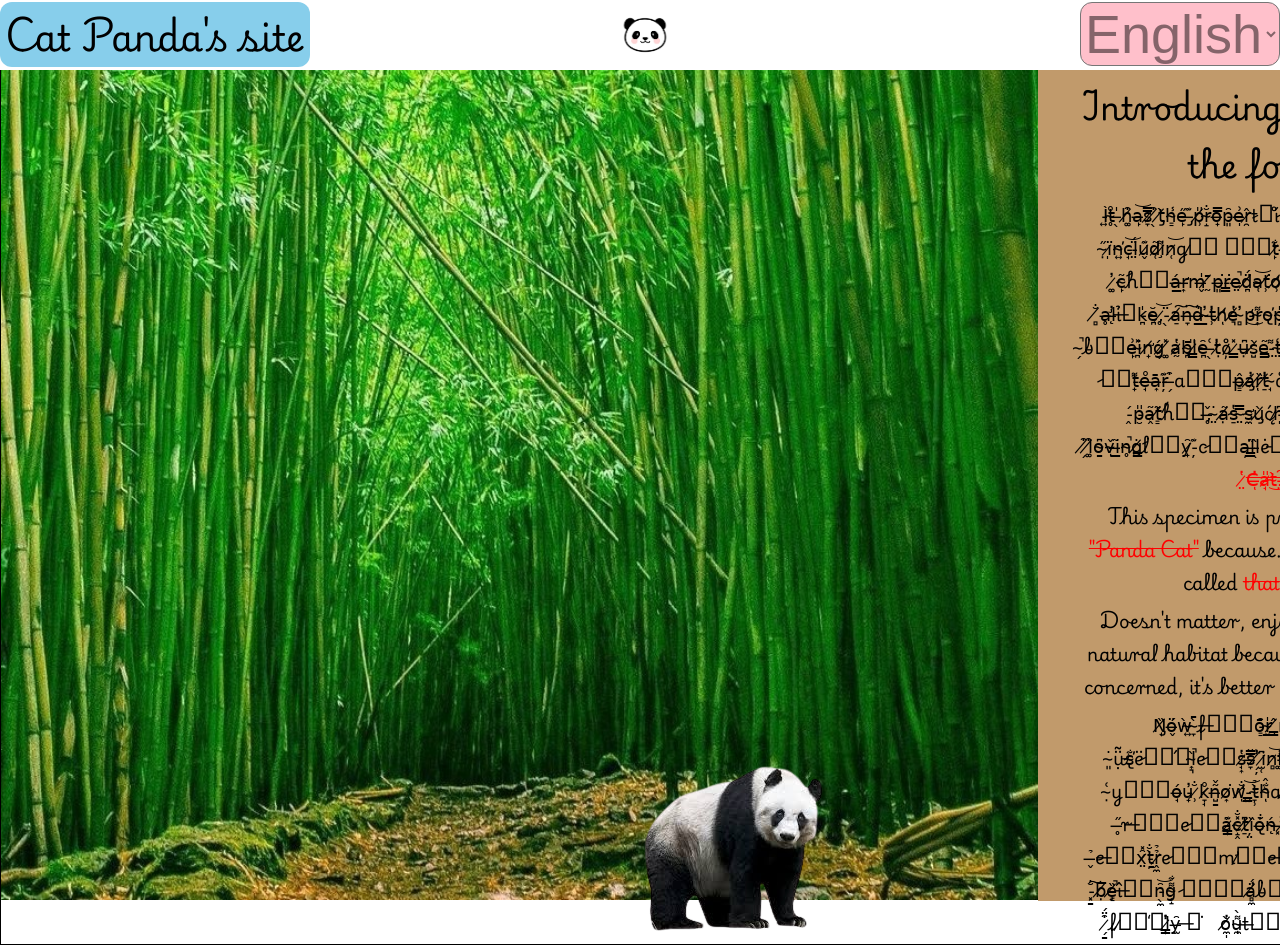
==== index.html @ 16ce775c "a" ====
<!DOCTYPE html>
<html lang="en">

<head>
    <meta charset="UTF-8">
    <meta name="viewport" content="width=device-width, initial-scale=1.0">
    <title>Document</title>
    <link href="./css/common.css" rel="stylesheet">
    <link rel="preconnect" href="https://fonts.googleapis.com">
    <link rel="preconnect" href="https://fonts.gstatic.com" crossorigin>
    <link href="https://fonts.googleapis.com/css2?family=Playwrite+HU:wght@100..400&display=swap" rel="stylesheet">
    

</head>

<body>
    
    <header>
        <div class="header">
            <div class="name-of-site">
                <span class="site-text">Cat Panda's site</span>
            </div>
            <img src="./Images/panda-face.jpg" class="logo" alt="Please reload">
            <div class="language-menu">
                <select class="select-box" name="language">
                    <option value="english">English</option>
                    <option value="japanese">日本語</option>
                    <option value="binary">01</option>
                    <option value="hexadecimal">FF</option>
                </select>
            </div>
        </div>
    </header>

    <main id="main-content">
        <div class="main-box">
            <div class="picture-box">
                <img src="./Images/heart.png" class="heart-image" alt="nothing to see here">
                <img src="./Images/Panda-removebg-preview.png" class="panda-image" alt="Please reload">
            </div>
            <div class="introduction-box">
                <div class="introduction-background"> 
                    
                    <!-- Background: glass case with a gun inside -->
                    <div class="panda-intro-english en">
                        <p class="title">
                            Introducing the <span class="red-text">cat</span> of the forest
                        </p>
                        <p>
                            Ì̵͍t̴̥̊ ̶̖̍h̸͚͒a̶̙͝s̷̞̿ ̸̖͒t̸̡̀h̴͇̾e̵̙̋ ̶̡͊p̸̹̎r̴̝̐o̶̟̿p̵͈̑e̶̩͗r̷̯̂t̷͙̊í̷͕è̶͈s̴̯̅ ̷̭̿ǒ̴͕f̴̺̐ ̷̨̇a̵̠͊ ̸͇̽c̸̨̃a̵͉͗t̸̖̍,̵̼͊ ̴̣̋ï̷̩n̴͍̕c̵̘͝l̵̤̈́u̷̬͊d̷̜̃i̷̧͌n̷̜͝g̸͔̍ ̴̢͛t̷̙͋h̶̯̑e̶̟̽i̸̘̚r̵̖̄ ̴̦̐p̶̟̒u̴̖͋r̶͓͠r̴̻̈́s̴̝͠ ̶̳̐w̴̳͑h̴̬̍i̸͜͝ć̶͚h̴̦̅ ̷͚̓c̴̙̃h̷͕̓á̶̲r̶̛͎m̶̬̍ ̸̰̄p̶͈͘r̵̳͘e̶̤̚d̸̪̈́a̴̜͝t̸̹͘o̸̹̒ṟ̸́s̷̯̏ ̴̰͝a̶̔͜n̴̺̄d̶̨̋ ̴͓́p̵͚̂r̷̡̀e̶͕̿y̶̏͜ ̸̻̐ḁ̶̛l̶̨̓ỉ̶͔k̵̪̍ĕ̴̪,̷̥͝ ̵̖̈a̸̠͠n̶̞͠d̶̲͒ ̴̱̓t̶̹̓h̸̒ͅe̸͉̔ ̴̻̓p̵̒͜r̴͎͌o̴̢̕p̴̦̍e̷͎͂ȑ̴̘t̵̮̆i̵̠͑ê̷͈s̵̟̄ ̸͇̎o̵͂ͅf̵̛͜ ̵̈́͜a̸̋͜ ̷̫͊b̴̟̒ẹ̸̕à̷̧r̷͓̓,̴̺̃
                            ̴̗̚b̵͖͐e̵̙͗i̴̪̽n̸̛̟ǵ̷̗ ̸͚̽a̷̰̔b̴̪̄l̷̳̎ȇ̴̪ ̶̖͑ṭ̷̓o̸̦̊ ̷̳̽ụ̶͆s̸̺̀e̵̳͂ ̵̤͌t̴̤͑h̵͈̀ę̷̈ȉ̵̬r̴͖̅ ̵͉̃c̷̢̄l̸̼̊ạ̶̔w̷͈̌s̵̹͆ ̷̲̿ṱ̶̓o̴̩̕ ̷͓͛t̵̟͌e̶̘̊ā̶͎ŗ̵͊ ̶̗͒a̴̺͐p̶͇̂a̸̡̓ȑ̸ͅt̸̠̓ ̴̘́å̸͙l̴̞̈ḽ̷̍ ̵̬͐i̶̺͆n̴̤͝ ̸̱̈́i̵͕̕t̶̖̑'̵̭͒s̴͋ͅ ̵̭́p̵̮̎a̵̭͂t̸͇̃h̸͔͌,̶̥̌ ̴̤̇ạ̸͂s̴̠̔ ̴̤̿s̴̛̼ù̸̡ć̸̨h̵̩͆ ̴̬́t̵̻̓h̷̖̓ë̴͔́y̴̛͜ ̶͉͒å̵̠r̷͓͂e̷̪͝ ̸̗͒l̸͚͒o̴̱͆v̴̌ͅi̶̲͂n̴̥̚ġ̸̳l̷̼͛y̷̟̑ ̵̦͊c̷͔̔a̵̦͘l̶̳̋l̵̖̀ė̵͙d̶̡͐ ̴͈͋t̴̫̃h̶̫̅ḛ̵̆ ̵̫̕<span class="red-text">B̶͓̕e̷͙̅a̷̰͌r̶̺̉ ̷̤̔C̶̓ͅa̷̘̎t̴̀͜.̵̣͠</span>
                        </p>
                        <p>
                            This specimen is promptly named <span class="red-text">"Panda Cat"</span> because... wait why was it called <span class="red-text">that</span> again?
                        </p>
                        <p>
                            Doesn't matter, enjoy said <span class="red-text">cat</span> in it's natural habitat because as far as we're concerned, it's better if it doesn't <span class="red-text">see</span> us.
                        </p>
                        <p>
                            N̸̡̘̏ö̶̬́ẁ̴͍ ̴̞̀̄f̶̫͐͋ō̵͇̑r̴̼̲̍ ̸̧̳̂m̸̡̭̾͂o̵̭͊͜r̸̞̗̀͛e̸̛͈̥ ̴͈̇ụ̵̈̃s̴̢͋̕ë̷̩͕́͝l̴͎͉̀̚e̷̡͛s̷̘͎̔s̶̞̿̆ ̸̗̦̓͗i̷̫̜͆n̷̻͝f̵͚̾ŏ̶̫̐:̸͓́ ̸̘̽D̸̨̛̙ḭ̸͖̓ḋ̵͚͖̌ ̴̣͑y̴͔͂ó̶̘u̵̟̓ ̷̹̐k̷̞̘̊n̶̺̱͂̌o̷͎͘w̸̐̒ͅ ̵͍̳͝t̴̞̹̀̉h̴͋̂ͅa̸͙̟͑͂ẗ̴̪ ̴̼̅͌ạ̷͊̑ ̴̣̟̄̋č̴̻̝͘a̷̝̳͝t̴̛͓'̷̺̽͒s̸͇̑ ̶̥̋r̶̙͙̔e̷͔̽ả̷͎̳͊c̴̝̭̽̐t̸̠͆ȉ̸̦̤ỏ̶̢̐ń̴̨ ̶̛͓t̸̘̅̉i̵͓̭͛͗ḿ̶̢̄ͅe̴̩͇͋ ̸̨̧̎ǐ̶̥s̶͈̹̿͒ ̶̬̉e̶͚͐x̷̤̑̽ṯ̵̦̀̐r̷̭̼̉̉e̷͙̥͌m̸̛͔̼e̶͔̱͝l̴̝̊͆y̵̡͗͗ ̵̫͋f̴͇̪̽å̵͇̪͑s̸̢̾ţ̶̜̔̾,̸̫͋͛ ̵͓̱̐͠ḅ̸̅ȩ̸͇̏̚î̶͕͋n̵̖̼̑͝g̴̣̝͌͋ ̷͉̬͛̓a̸̻̼̾̈́b̵͙̼́l̷͚͘ë̴́ͅ ̴͚́̈́t̶̨̛͒o̶̯̩̎ ̵͔̊w̵̦̥͒̓h̸̻̼͊̕ȧ̸̩̩c̷̬͍̄͋k̶̄ͅ ̸͎̊̈a̴͚̿ ̷̗̱͒̈́f̸̯͔̒͐l̷͎̳̓̔y̶̫̑ ̶͙̇　ò̸̼̩̔u̴̼͌̀ͅt̶͕̅͗ ̵̢̽ō̵̱̦͛f̸̤̍ͅ ̸̱̐̋t̸̻̎̀h̶͖͌̄e̸̳͍̊̏ ̶̺̎͝a̷͕͇͝î̸̦͎̏r̴̫̈.̵͔̚
                        </p>
                        <p>
                            Did you know that the <span class="blue-text">rifle</span> behind this text is a (insert random gun fact here)
                        </p>
                        <p>
                            Did you also know that... <span class="red-text">� � � � � � </span> � � � � � � 
                        </p>
                        <p>
                            Either way, whatever you do, <span class="redacted">� � </span> <span class="blue-text">shoot</span> the <span class="red-text">cat. </span>
                        </p>
                        <div class="clickbait">
                            <span class="clickbait">You can find me <span class="clickbait-text blinking">Here!!</span></span>
                        </div>
                    </div>
                    <p class="panda-intro-binary hidden bin">
                        ここには何もない。何か入れたかったが、めんどくさいので、入れないことにした。<br>
                        なので、この空間は何もなれるので、自分で想像してください。背景は残念ながら、変わらないほうが良いと天から声があったので、変えないことにした。<br>
                        まあ、ごゆっくり。
                    </p>
                    <div class="panda-intro-hexadecimal hidden hex">
                        <p>
                            4C 65 74 27 73 20 70 6C 61 79 20 61 20 67 61 6D 65
                            45 73 63 61 70 65 20 66 72 6F 6D 20 74 68 69 73 20 77 6F 72 6C 64
                            41 6E 64 20 49 20 73 68 61 6C 6C 20 73 68 6F 77 20 79 6F 75 20 77 68 6F 20 49 20 74 72 75 6C 79 20 61 6D
                            4B 6E 6F 77 20 6D 79 20 6E 61 6D 65 2C 20 69 74 20 77 69 6C 6C 20 68 65 6C 70 20 79 6F 75 20 66 69 6E 64 20 6D 65
                            22 <span class="red-text">4E 65 6B 6F 20 50 75 6E 64 61</span> 22
                        </p>
                        <p>
                            48 65 6C 6C 6F 2C 20 74 68 69 73 20 6D 69 67 68 74 20 62 65 20 74 68 65 20 6F 6E 6C 79 20 74 69 6D 65 20 79 6F 75 27 64 20 62 65 20 72 65 61 64 69 6E 67 20 74 68 69 73 20 61 6E 64 20 79 6F 
                            75 20 70 72 6F 62 61 62 6C 79 20 61 72 65 20 6F 6E 6C 79 20 72 65 61 64 69 6E 67 20 74 68 69 73 20 6F 6E 20 61 20 63 6F 6E 76 65 72 74 65 72 20 28 49 20 68 69 67 68 6C 79 20 64 6F 75 62 74 
                            20 79 6F 75 20 63 61 6E 20 72 65 61 64 20 74 68 69 73 20 77 69 74 68 6F 75 74 20 6F 6E 65 2C 20 75 6E 6C 65 73 73 20 79 6F 75 27 72 65 20 6E 61 6D 65 20 69 73 20 45 64 6F 67 61 77 61 20 43 
                            6F 6E 61 6E 2C 20 69 6E 20 77 68 69 63 68 20 63 61 73 65 2C 20 6A 6F 6B 65 27 73 20 6F 6E 20 6D 65 20 49 20 67 75 65 73 73 29 0A
                            </p>
                            <p>
                            4E 6F 77 2C 20 79 6F 75 20 6D 69 67 68 74 20 62 65 20 77 6F 6E 64 65 72 69 6E 67 20 77 68 79 20 74 68 65 72 65 20 69 73 20 61 20 68 65 78 61 64 65 63 69 6D 61 6C 20 6C 61 6E 67 75 61 67 65  
                            2C 20 77 68 69 6C 65 20 49 20 63 6F 75 6C 64 20 6E 6F 74 20 69 6E 63 6C 75 64 65 20 69 74 2C 20 69 74 27 64 20 64 65 74 72 61 63 74 20 66 72 6F 6D 20 6D 79 20 65 6E 6A 6F 79 6D 65 6E 74 20 
                            6F 66 20 6D 61 6B 69 6E 67 20 74 68 69 73 20 70 61 67 65 20 61 6E 64 20 69 74 27 64 20 64 65 74 72 61 63 74 20 66 72 6F 6D 20 61 6E 79 20 70 6F 73 73 69 62 6C 65 20 65 6E 6A 6F 79 6D 65 6E 
                            74 20 66 72 6F 6D 20 79 6F 75 20 74 72 79 69 6E 67 20 74 6F 20 66 69 6E 64 20 6F 75 74 20 68 6F 77 20 74 6F 20 6C 65 61 76 65 20 74 68 69 73 20 6F 62 76 69 6F 75 73 6C 79 20 66 61 6B 65 20 
                            70 61 67 65 2E 2E 2E 20 59 6F 75 20 64 69 64 20 66 69 6E 64 20 6F 75 74 20 74 68 61 74 20 74 68 69 73 20 69 73 20 66 61 6B 65 20 72 69 67 68 74 3F 0A
                            </p>
                            <p>
                            4E 6F 77 20 66 6F 72 20 74 68 65 20 62 69 67 67 65 73 74 20 68 69 6E 74 3A 20 0A
                            </p>
                            <p>
                            4B 69 6C 6C 69 6E 67 20 74 68 65 20 70 61 6E 64 61 20 77 69 6C 6C 20 65 6E 64 20 74 68 65 20 69 6C 6C 75 73 69 6F 6E 20 62 75 74 20 77 68 61 74 27 73 20 74 68 65 20 66 75 6E 20 69 6E 20 74 
                            68 61 74 2C 20 61 20 68 61 70 70 79 20 70 61 67 65 20 69 73 20 62 65 74 74 65 72 20 74 68 61 6E 20 6B 6E 6F 77 69 6E 67 20 61 62 6F 75 74 20 6D 79 73 65 6C 66 2E
                            </p>
                            <p>
                            49 66 20 79 6F 75 20 72 65 61 64 20 74 68 69 73 2C 20 79 6F 75 20 73 68 6F 75 6C 64 20 62 65 20 61 20 62 69 74 20 6D 6F 72 65 20 73 75 73 70 69 63 69 6F 75 73 20 6F 66 20 42 69 6E 61 72 79 
                            2C 20 74 68 65 72 65 20 61 72 65 20 6D 6F 72 65 20 74 68 61 6E 20 61 20 66 65 77 20 74 68 69 6E 67 73 20 77 72 69 74 74 65 6E 20 74 68 65 72 65 20 79 6F 75 20 6D 69 67 68 74 20 77 61 6E 74 
                            20 74 6F 20 72 65 61 64 20
                            </p>
                    </div>
                    <div class="panda-intro-japanese hidden jp">
                        <p class="title">
                        世界の神獣番外編 <br>
                        ~猫を真似する熊~
                        </p>
                            <span class="red-text">パンダ</span>は、世界で最も速く走る哺乳類の一つです。彼らは毎日100キロメートル以上を走り、特に高速道路でのスピードが得意です。また、<span class="red-text">パンダ</span>はまた、非常に活発でジャンプ力があります。
                            彼らは木に登るのが得意で、特に夜間に活動することが多いです。<span class="red-text">パンダ</span>の目は夜目がきくため、暗闇でも獲物を見つけることができます。彼らはしばしば木の上で寝ることを好み、寝返りを打つときは非常に器用です。
                            譛?蠕後↓縲√ヱ繝ｳ繝?縺ｯ迢ｬ迚ｹ縺ｪ鬟滉ｺ狗ｿ呈?繧呈戟縺｣縺ｦ縺?∪縺吶?ょｽｼ繧峨?豈取律邏?00蛹ｹ縺ｮ鬲壹ｒ鬟溘∋繧九％縺ｨ縺悟ｿ?ｦ√〒縺ゅｊ縲√◎縺ｮ縺溘ａ縺ｫ豈取律300譎る俣莉･荳翫ｒ雋ｻ繧?＠縺ｾ縺吶?
                            蟷ｻ縺ｮ荳也阜縺ｫ髟ｷ螻?☆縺ｪ縲∫悄螳溘ｒ謦?■謚懊￠??ｼ
                            縺輔≠縲<span class="blue-text">∵ｭｦ蝎ｨ</span>繧貞叙縺｣縺ｦ
                        </p>
                        <p>
                            ん？ここに書いてる情報は間違ってるだと？二進数や十六進数のテキストがわからないだと？あらら、それは残念だ。出直してこいとは言いたいだが、お客さんにそんな態度をとるべきではないよな…<span class="clickable-text-jp hidden-reveal-jp blue-text">どーしよ？</span>
                        </p>
                        <div class="clickbait-jp hidden-text-jp hidden">
                            <p>分かった！</p>
                            <p>自分の<span class="clickbait-text blinking">住所</span>おしえてあげましょう！！</p>
                            <p>これで貸し借りなしにしよ！</p>
                        </div>
                    </div>
                    
                </div>
            </div>
        </div>
        <div id="myModal" class="modal">
            <div class="modal-content">
                <span class="close-button">&times;</span>
                <img src="./Images/map.jpg" id="map">
                <img src="./Images/Bear-King.jpg" id="bearPortrait" class="hidden">
                <img src="./Images/rifle.png" class="clickable-rifle hidden" alt="Please reload">
                <div class="modal-text-en en">
                    <p class="modal-text">I live right here.</p>
                    <p class="modal-text">Yet you doubt me don't you.</p>
                    <p class="modal-text">I don't blame you, nothing in this site actually makes sense</p>
                    <p class="modal-text">Forget sense, there is no consistency either</p>
                    <p class="modal-text">Have a good day</p>
                    <P class="camo-text">Btw, did you know that there is a different modal for each language?</P>
                </div>
                <div class="modal-text-jp hidden jp">
                    <p class="modal-text">みよ！ここが我が家とてもきれいな場所でしょう？</p>
                    <p class="modal-text">まあ、景色はともかくうちの隣人たちはいつも何かを企んでるみたいだな</p>
                    <p class="modal-text">悪いことがないだけに願っているな～</p>
                    <p class="modal-text">私、まだ死にたくないし、これからも美しくなる。</p>
                    <p class="modal-text">ねえ、私にって、赤が似合うのかな？かな？</p>
                    <p class="camo-text">これ、言わなくてもわかるはずけど、言語ごと内容は違うらしい。やっぱり隣人たちが何か企んでいる。</p>
                </div>
                <div class="modal-text-hex hidden hex">
                    <p class="automatically-updating-text">According to the judgement of the "oratrice mecanique d'analyse cardinale"...<br>Wait, I sense something.<br>How did you get here? I thought we nuked that button well, せっかくここにいるから、この世の物語を語ってやろうか.</p>
                    <p class="automatically-updating-text">4F 6E 63 65 20 74 68 65 72 65 20 77 61 73 20 61 20 6C 69 74 74 6C 65 20 6D 61 6E 20 77 68 6F 20 63 61 6C 6C 65 64 20 68 69 6D 73 65 6C 66 20 50 75 6E 64 61 20 4E 65 6B 6F 2E</p>

                    <p class="automatically-updating-text">49 73 20 77 68 61 74 20 68 65 27 64 20 6C 69 6B 65 20 79 6F 75 20 74 6F 20 62 65 6C 69 65 76 65 20 62 75 74 20 61 6E 79 6F 6E 65 20 77 68 6F 20 6B 6E 65 77 20 74 68 61 74 20 74 
                    68 61 74 20 69 73 20 6E 6F 74 20 68 69 73 20 74 72 75 65 20 6E 61 6D 65 2E</p>

                    <p class="automatically-updating-text">48 65 20 74 65 6E 64 73 20 74 6F 20 69 6D 61 67 69 6E 65 20 68 69 6D 73 65 6C 66 20 62 65 69 6E 67 20 73 6D 61 6C 6C 65 72 20 74 68 61 6E 20 68 65 20 61 63 74 75 61 6C 6C 79 20 
                    69 73 2C 20 6E 6F 74 20 73 75 72 65 20 77 68 79 20 61 73 20 70 65 6F 70 6C 65 20 74 65 6E 64 20 74 6F 20 77 61 6E 74 20 74 6F 20 62 65 20 6C 61 72 67 65 72 20 74 68 61 6E 20 77 
                    68 6F 20 74 68 65 79 20 61 72 65 2E</p>

                    <p class="automatically-updating-text">48 6F 77 65 76 65 72 2C 20 74 68 65 72 65 20 77 61 73 20 61 73 20 49 20 63 61 6C 6C 20 69 74 20 61 6E 20 69 6E 63 69 64 65 6E 74 2E</p>

                    <p class="automatically-updating-text">54 68 65 20 73 68 6F 72 74 20 76 65 72 73 69 6F 6E 20 77 61 73 20 74 68 61 74 20 68 65 20 66 75 63 6B 65 64 20 61 72 6F 75 6E 64 20 61 6E 64 20 66 6F 75 6E 64 20 6F 75 74 2E</p>

                    <p class="automatically-updating-text">54 68 65 20 6C 6F 6E 67 20 76 65 72 73 69 6F 6E 3F 20 4D 61 6E 20 67 6F 74 20 61 20 62 69 74 20 74 6F 6F 20 63 61 72 72 69 65 64 20 61 77 61 79 20 61 6E 64 20 73 74 61 72 74 65 
                    64 20 62 65 69 6E 67 20 61 77 61 6B 65 20 61 74 20 33 61 6D 2E</p>

                    <p class="automatically-updating-text">41 73 20 77 65 20 61 6C 6C 20 6B 6E 6F 77 2C 20 33 61 6D 20 69 73 20 74 68 65 20 77 6F 72 73 74 20 74 69 6D 65 20 66 6F 72 20 61 6E 79 6F 6E 65 20 74 6F 20 65 76 65 72 20 62 65 
                    20 61 77 61 6B 65 20 61 74 2E</p>

                    <p class="automatically-updating-text">41 66 74 65 72 20 61 6C 6C 2C 20 33 61 6D 20 69 73 20 74 68 65 20 77 69 74 63 68 69 6E 67 20 68 6F 75 72 2C 20 74 68 65 20 74 69 6D 65 20 77 68 65 6E 20 64 65 6D 6F 6E 73 20 61 
                    72 65 20 64 6F 69 6E 67 20 74 68 65 69 72 20 6E 6F 6E 73 65 6E 73 65 2E</p>

                    <p class="automatically-updating-text">48 65 20 73 70 65 6E 74 20 68 69 73 20 74 69 6D 65 20 61 77 61 6B 65 20 73 74 75 64 79 69 6E 67 20 6D 61 67 69 63 20 74 68 61 74 20 68 61 73 20 62 65 65 6E 20 64 65 65 6D 65 64 
                    2E 2E 2E 20 4C 65 74 27 73 20 73 61 79 20 74 61 62 6F 6F 2E</p>

                    <p class="automatically-updating-text">42 6C 61 63 6B 20 6D 61 67 69 63 2C 20 73 75 6D 6D 6F 6E 69 6E 67 2C 20 6E 65 63 72 6F 6D 61 6E 63 79 2C 20 69 6D 61 67 69 6E 61 74 69 6F 6E 2C 20 74 68 65 20 77 6F 72 6B 73 2E</p>

                    <p class="automatically-updating-text">57 68 79 20 68 65 27 73 20 64 6F 69 6E 67 20 61 6C 6C 20 74 68 69 73 2C 20 69 73 20 62 65 79 6F 6E 64 20 6D 65 2E</p>

                    <p class="automatically-updating-text">4E 6F 77 2C 20 74 68 65 72 65 20 69 73 20 61 20 73 6D 61 6C 6C 20 69 73 73 75 65 2E</p>

                    <p class="automatically-updating-text">41 6C 6C 20 74 68 61 74 20 6D 61 67 69 63 2C 20 6E 6F 74 20 65 78 61 63 74 6C 79 20 67 6F 6F 64 20 66 6F 72 20 70 65 6F 70 6C 65 20 6E 6F 74 20 63 61 6C 6C 65 64 20 50 75 6E 64 61 
                    20 4E 65 6B 6F 2E</p>

                    <p class="automatically-updating-text">53 6F 20 49 20 61 6E 64 20 61 20 66 65 77 20 6F 74 68 65 72 20 6D 61 67 65 73 20 64 65 63 69 64 65 64 20 74 6F 20 74 72 61 70 20 68 69 6D 20 69 6E 20 61 20 66 6F 72 6D 20 77 68 65 
                    72 65 20 68 65 20 68 61 73 20 6E 6F 20 77 61 79 20 6F 66 20 73 74 75 64 79 69 6E 67 20 6D 61 67 69 63 2E</p>

                    <p class="automatically-updating-text">48 6F 77 65 76 65 72 2C 20 74 68 61 74 20 62 61 73 74 61 72 64 20 70 75 6C 6C 65 64 20 61 20 66 61 73 74 20 6F 6E 65 20 6F 6E 20 75 73 2E</p>

                    <p class="automatically-updating-text">52 69 67 68 74 20 62 65 66 6F 72 65 20 77 65 72 65 20 77 65 72 65 20 61 62 6C 65 20 74 6F 20 63 61 73 74 20 74 68 65 20 73 70 65 6C 6C 2C 20 68 65 20 63 61 73 74 20 61 20 67 6C 6F 
                    62 61 6C 20 69 6C 6C 75 73 69 6F 6E 20 73 70 65 6C 6C 2E</p>

                    <p class="automatically-updating-text">54 68 69 73 20 69 6C 6C 75 73 69 6F 6E 20 73 70 65 6C 6C 20 69 73 20 65 78 74 72 65 6D 65 6C 79 20 73 74 72 6F 6E 67 2C 20 73 74 72 6F 6E 67 65 72 20 74 68 61 6E 20 61 6E 79 20 73 
                    70 65 6C 6C 20 77 65 20 63 6F 75 6C 64 20 63 6F 6E 6A 75 72 65 2E</p>

                    <p class="automatically-updating-text">48 6F 77 65 76 65 72 2C 20 61 20 73 70 65 6C 6C 20 6C 69 6B 65 20 74 68 69 73 20 68 61 73 20 61 6E 20 61 6E 63 68 6F 72 2C 20 61 20 70 6F 69 6E 74 20 6F 72 20 65 6E 74 69 74 79 20 
                    74 68 61 74 20 68 6F 6C 64 73 20 69 74 20 69 6E 20 70 6C 61 63 65 2E</p>

                    <p class="automatically-updating-text">4E 6F 77 2C 20 49 20 64 6F 6E 27 74 20 6B 6E 6F 77 20 61 62 6F 75 74 20 79 6F 75 20 62 75 74 20 49 20 68 61 76 65 20 61 20 66 65 65 6C 69 6E 67 20 74 68 61 74 20 73 75 63 68 20 65 
                    6E 74 69 74 79 20 68 61 73 20 62 65 65 6E 20 6E 65 61 72 20 75 73 20 61 6C 6C 20 61 6C 6F 6E 67 2E</p>

                    <p class="automatically-updating-text">48 6F 77 65 76 65 72 2C 20 77 65 20 68 61 76 65 20 6E 6F 20 77 61 79 20 6F 66 20 69 6E 74 65 72 61 63 74 69 6E 67 20 77 69 74 68 20 69 74 2E</p>

                    <p class="automatically-updating-text">41 73 20 73 75 63 68 2C 20 49 20 62 65 71 75 65 61 74 68 20 79 6F 75 20 74 68 69 73 20 6F 62 6A 65 63 74 20 74 68 61 74 20 63 61 6E 20 68 65 6C 70 20 69 6E 20 64 69 73 70 65 6C 6C 
                    69 6E 67 20 74 68 65 20 69 6C 6C 75 73 69 6F 6E 2E</p>

                    <p class="automatically-updating-text">50 6C 65 61 73 65 20 66 72 65 65 20 75 73 2E</p>
                    <p class="automatically-updating-text">According to the judgement of the "oratrice mecanique d'analyse cardinale"...</p>
                </div>
            </div>
        </div>
        <img src="./Images/claw-marks.png" class="claw-image hidden">
    </main>
    <footer>
        
    </footer>
</body>

<script src="./js/toggle-menu.js"></script>
</html>
---- css/common.css ----
@charset "utf-8";

*,
::before,
::after {
  padding: 0;
  margin: 0;
  box-sizing: border-box;
  cursor: default;
}
main {
  background-image: url(../Images/bamboo-fores.jpg);
  /* filter: hue-rotate(-50deg) saturate(5) brightness(0.4); */
  background-repeat: no-repeat;
  background-size: 100vw 100vh;
  min-width: 1310px;
}
.red-text {
  color: red;
  text-decoration: line-through;
}

.blue-text {
  color: blue;
  font-weight: bold;
}

.redacted {
  text-decoration: line-through;
}

.introduction-box {
  width: 40vw;
}

.introduction-box p {
  margin-top: 20px;
}

.panda-intro-english p {
  margin-top: 5px;
}
.panda-intro-binary{
  font-size: 32px;
}
.hidden{
  display: none;
}
.playwrite-hu {
  font-family: "Playwrite HU", cursive;
  font-optical-sizing: auto;
  font-weight: 400;
  font-style: normal;
}
.main-box{
  display: fixed;
  height: 105vh;
  justify-content: space-between;
  border: 1px solid black;
  min-width: 1800px;
}
.picture-box{
  position: fixed;
  min-width: 1800px;
  /* background-color: purple; */
}
.introduction-box{
  background-image: backgroun;
  position: fixed;
  flex-direction: row;
  background-color: #C19A6B;
  height: 100vh;
  left: 1037.5px;
  width:35vw;
  justify-content: center;
  align-items: center;
  text-align: center;
}
.introduction-background{
  position: relative;
  top: 70px;
  left: 3.5vw;
  width: 30vw;
  min-width: 0px;
  justify-content: center;
  /* background-color: #C19A6B; */
  z-index: 3;
  background-position: 40% ;
  padding-bottom: 100px;
  padding-right: 20px;
}
/* #region Introduction Texts */
.panda-intro-english {
  font-family: "Playwrite HU", cursive;
  font-optical-sizing: auto;
  font-weight: 400;
  font-style: normal;
  font-size: 18px;
}
.title{
  font-size: 32px;
  font-weight: 900;
  margin-top: -10px;
}
.panda-intro-japanese {
  font-family: "Playwrite HU", cursive;
  font-optical-sizing: auto;
  font-weight: 400;
  font-style: normal;
  font-size: 18px;
}
.clickbait{
  padding-top: 50px;
  font-size: 42px;
}
.clickbait-jp{
  font-size: 28px;
  animation: fade-in 1.5s forwards;
}
.clickbait-text{
  text-decoration-line: underline;
  font-weight: 900;
  color: red;
  cursor: pointer;
}
.panda-intro-hexadecimal
{
  font-size: 16px;
}
/* #endregion */

/* #region Images*/

.panda-image{
  position: absolute;
  top: 760px;
  left: 600px;
}
.heart-image{
  display: none;
}
.heart-show{
  position: absolute;
  display: flex;
  height: 90px;
  animation: wave 1.5s cubic-bezier(0.42, 0, 0.58, 1) forwards;
  animation-iteration-count: 1;
}
.claw-image{
  position: fixed;
  bottom: 0vh;
  left: 25vh;
  height: 1000px;
  width: 1400px;
  opacity: 0.5;
  pointer-events: none;
}
/* #endregion */
.crosshair{
  cursor: crosshair;
}

.phase2{
  opacity: 0.8;
}
.phase3{
  opacity: 0;
}
/* #region header stuff */
header{
  position: fixed;
  z-index: 20;
}
.header{
  display: flex;
  justify-content: space-between;
  transform: scale(1);
  height: 70px;
  background-color: white;
  width: 100vw;
}
.site-text{
  left:50vw;
  font-family: "Playwrite HU", cursive;
  font-optical-sizing: auto;
  font-weight: 400;
  font-style: normal;
  font-size: 36px;
  background-color: skyblue;
  height: 80px;
  width: 170px;
  padding: 0px 5px;
  border-radius: 12px;
}
.name-of-site{
  margin-top: 2px;
}
.select-box{
  font-size: 54px;
  border-radius: 12px;
  background-color: pink;
  color: rgba(0, 0, 0, 0.479);
  margin-top: 2px;
  cursor: pointer;
}
.select-box option{
  font-size: 24px;
  color: rgba(0, 0, 0, 0.479);
  cursor: pointer;
}
.logo{
  position: relative;
  right: 50px;
  height: 70px;
  cursor: pointer;
}
/* #endregion */
/* #region animations */
.blinking{
  animation: blink 0.4s infinite;
}
.opacity-blinking{
  animation: opacity-blink 1.2s infinite;
}
@keyframes blink {
  0%,  100% {
      color: red;
  }
  50%{
    color: yellow; 
  } 
}
@keyframes opacity-blink{
  0%,  100% {
    opacity: 1; /* Text is visible */
  }
  50%{
    opacity: 0.2; /* Text is invisible */
}
}
@keyframes wave{
  0% { transform: translate(0, 0); }
  25% { transform: translate(-5px, -15px); }
  50% { transform: translate(5px, -30px); }
  75% { transform: translate(-5px, -45px); }
  100% { transform: translate(0, -60px); }
}
@keyframes fade-in{
  0%{opacity: 0}
  100%{opacity: 1}
}
/* #endregion */
body::-webkit-scrollbar {
  display: none; /* Hide scrollbar */
}
/* #region Modal */

/* The Modal (background) */
.modal {
    display: none; /* Hidden by default */
    position: fixed; /* Stay in place */
    z-index: 100; /* Sit on top */
    left: 0;
    top: 0;
    width: 100%; /* Full width */
    height: 100%; /* Full height */
    overflow: auto; /* Enable scroll if needed */
    background-color: rgb(0,0,0); /* Fallback color */
    background-color: rgba(0,0,0,0.4); /* Black w/ opacity */
  }
  
  /* Modal Content Box */
  .modal-content {
    display: flex;
    background-color: #140a0a;
    margin: 4% auto; /* 15% from the top and centered */
    padding: 20px;
    border: 1px solid #888;
    width: 80%; /* Could be more or less, depending on screen size */
    min-height: 90vh;
  }

/* #region The Close Button */
.close {
    color: #aaa;
    float: right;
    font-size: 28px;
    font-weight: bold;
}

.close:hover,
.close:focus {
    color: black;
    text-decoration: none;
    cursor: pointer;
}

.modal-text-en{
  font-size: 40px;
  font-weight: 500;
  color: red;
  margin-left: 20px;
}
.modal-text-jp {
  font-size: 28px;
  font-weight: 500;
  color: red;
  margin-left: 20px;
}
.camo-text{
  margin-top: 20px;
  color: #140a0a;
}
.modal-text{
  margin-top: 10px;
}
.modal-text-hex{
  position: relative;
  top: 0vh;
  width: 1000px;
  font-size: 32px;
  color: red;
  background-color: green;
  border-color: blue;
  border-width: 5px;
  padding-left: 10px;
  padding-right: 10px;
  height: 220px;
}
#map{
  width: 50vw;
}
#bearPortrait{
  position: relative;
  top: -1vh;
}
.clickable-rifle{
  position: absolute;
  top: 400px;
  left: 1175px;
  transform: rotate(90deg);
  width: 40%;
  opacity: 1;
  z-index: 10;
}
.vertical-layout{
  flex-direction: "column";
  justify-content: "space-between";
  align-items: "center";
}
/* #endregion */
/* #endregion */
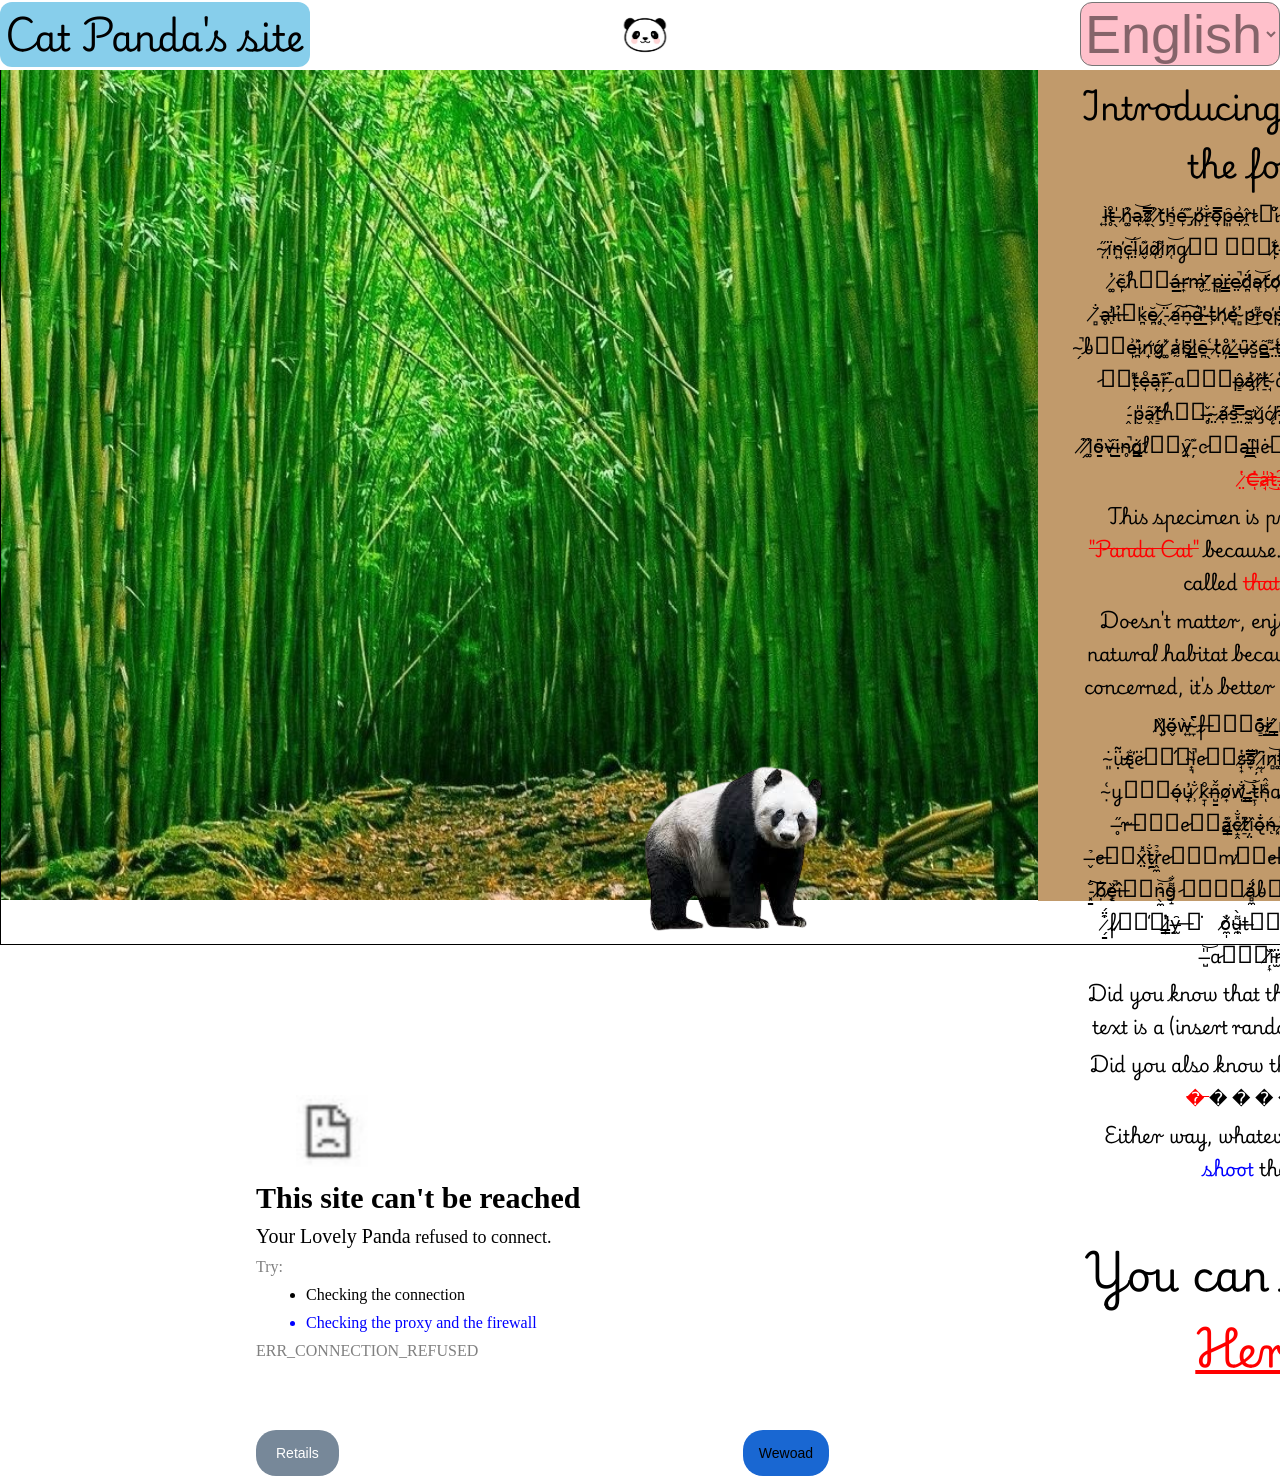
==== commit abfd2f06: "a" ====
--- a/index.html
+++ b/index.html
@@ -4,8 +4,9 @@
 <head>
     <meta charset="UTF-8">
     <meta name="viewport" content="width=device-width, initial-scale=1.0">
-    <title>Document</title>
+    <title>Panda petting simulator</title>
     <link href="./css/common.css" rel="stylesheet">
+    <link href="./css/error-page.css" rel="stylesheet">
     <link rel="preconnect" href="https://fonts.googleapis.com">
     <link rel="preconnect" href="https://fonts.gstatic.com" crossorigin>
     <link href="https://fonts.googleapis.com/css2?family=Playwrite+HU:wght@100..400&display=swap" rel="stylesheet">
@@ -16,212 +17,264 @@
 <body>
     
     <header>
-        <div class="header">
-            <div class="name-of-site">
-                <span class="site-text">Cat Panda's site</span>
-            </div>
-            <img src="./Images/panda-face.jpg" class="logo" alt="Please reload">
-            <div class="language-menu">
-                <select class="select-box" name="language">
-                    <option value="english">English</option>
-                    <option value="japanese">日本語</option>
-                    <option value="binary">01</option>
-                    <option value="hexadecimal">FF</option>
-                </select>
+        <div class="fake-site">
+            <div class="header">
+                <div class="name-of-site">
+                    <span class="site-text">Cat Panda's site</span>
+                </div>
+                <img src="./Images/panda-face.jpg" class="logo" alt="Please reload">
+                <div class="language-menu">
+                    <select class="select-box" name="language">
+                        <option value="english">English</option>
+                        <option value="japanese">日本語</option>
+                        <option value="binary">01</option>
+                        <option value="hexadecimal">FF</option>
+                    </select>
+                </div>
             </div>
         </div>
     </header>
 
     <main id="main-content">
-        <div class="main-box">
-            <div class="picture-box">
-                <img src="./Images/heart.png" class="heart-image" alt="nothing to see here">
-                <img src="./Images/Panda-removebg-preview.png" class="panda-image" alt="Please reload">
-            </div>
-            <div class="introduction-box">
-                <div class="introduction-background"> 
-                    
-                    <!-- Background: glass case with a gun inside -->
-                    <div class="panda-intro-english en">
-                        <p class="title">
-                            Introducing the <span class="red-text">cat</span> of the forest
+        <div class="fake-site">
+            <div class="main-box">
+                <div class="picture-box">
+                    <img src="./Images/heart.png" class="heart-image" alt="nothing to see here">
+                    <img src="./Images/Panda-removebg-preview.png" class="panda-image" alt="Please reload">
+                </div>
+                <div class="introduction-box">
+                    <div class="introduction-background"> 
+                        
+                        <!-- Background: glass case with a gun inside -->
+                        <div class="panda-intro-english en">
+                            <p class="title">
+                                Introducing the <span class="red-text">cat</span> of the forest
+                            </p>
+                            <p>
+                                Ì̵͍t̴̥̊ ̶̖̍h̸͚͒a̶̙͝s̷̞̿ ̸̖͒t̸̡̀h̴͇̾e̵̙̋ ̶̡͊p̸̹̎r̴̝̐o̶̟̿p̵͈̑e̶̩͗r̷̯̂t̷͙̊í̷͕è̶͈s̴̯̅ ̷̭̿ǒ̴͕f̴̺̐ ̷̨̇a̵̠͊ ̸͇̽c̸̨̃a̵͉͗t̸̖̍,̵̼͊ ̴̣̋ï̷̩n̴͍̕c̵̘͝l̵̤̈́u̷̬͊d̷̜̃i̷̧͌n̷̜͝g̸͔̍ ̴̢͛t̷̙͋h̶̯̑e̶̟̽i̸̘̚r̵̖̄ ̴̦̐p̶̟̒u̴̖͋r̶͓͠r̴̻̈́s̴̝͠ ̶̳̐w̴̳͑h̴̬̍i̸͜͝ć̶͚h̴̦̅ ̷͚̓c̴̙̃h̷͕̓á̶̲r̶̛͎m̶̬̍ ̸̰̄p̶͈͘r̵̳͘e̶̤̚d̸̪̈́a̴̜͝t̸̹͘o̸̹̒ṟ̸́s̷̯̏ ̴̰͝a̶̔͜n̴̺̄d̶̨̋ ̴͓́p̵͚̂r̷̡̀e̶͕̿y̶̏͜ ̸̻̐ḁ̶̛l̶̨̓ỉ̶͔k̵̪̍ĕ̴̪,̷̥͝ ̵̖̈a̸̠͠n̶̞͠d̶̲͒ ̴̱̓t̶̹̓h̸̒ͅe̸͉̔ ̴̻̓p̵̒͜r̴͎͌o̴̢̕p̴̦̍e̷͎͂ȑ̴̘t̵̮̆i̵̠͑ê̷͈s̵̟̄ ̸͇̎o̵͂ͅf̵̛͜ ̵̈́͜a̸̋͜ ̷̫͊b̴̟̒ẹ̸̕à̷̧r̷͓̓,̴̺̃
+                                ̴̗̚b̵͖͐e̵̙͗i̴̪̽n̸̛̟ǵ̷̗ ̸͚̽a̷̰̔b̴̪̄l̷̳̎ȇ̴̪ ̶̖͑ṭ̷̓o̸̦̊ ̷̳̽ụ̶͆s̸̺̀e̵̳͂ ̵̤͌t̴̤͑h̵͈̀ę̷̈ȉ̵̬r̴͖̅ ̵͉̃c̷̢̄l̸̼̊ạ̶̔w̷͈̌s̵̹͆ ̷̲̿ṱ̶̓o̴̩̕ ̷͓͛t̵̟͌e̶̘̊ā̶͎ŗ̵͊ ̶̗͒a̴̺͐p̶͇̂a̸̡̓ȑ̸ͅt̸̠̓ ̴̘́å̸͙l̴̞̈ḽ̷̍ ̵̬͐i̶̺͆n̴̤͝ ̸̱̈́i̵͕̕t̶̖̑'̵̭͒s̴͋ͅ ̵̭́p̵̮̎a̵̭͂t̸͇̃h̸͔͌,̶̥̌ ̴̤̇ạ̸͂s̴̠̔ ̴̤̿s̴̛̼ù̸̡ć̸̨h̵̩͆ ̴̬́t̵̻̓h̷̖̓ë̴͔́y̴̛͜ ̶͉͒å̵̠r̷͓͂e̷̪͝ ̸̗͒l̸͚͒o̴̱͆v̴̌ͅi̶̲͂n̴̥̚ġ̸̳l̷̼͛y̷̟̑ ̵̦͊c̷͔̔a̵̦͘l̶̳̋l̵̖̀ė̵͙d̶̡͐ ̴͈͋t̴̫̃h̶̫̅ḛ̵̆ ̵̫̕<span class="red-text">B̶͓̕e̷͙̅a̷̰͌r̶̺̉ ̷̤̔C̶̓ͅa̷̘̎t̴̀͜.̵̣͠</span>
+                            </p>
+                            <p>
+                                This specimen is promptly named <span class="red-text">"Panda Cat"</span> because... wait why was it called <span class="red-text">that</span> again?
+                            </p>
+                            <p>
+                                Doesn't matter, enjoy said <span class="red-text">cat</span> in it's natural habitat because as far as we're concerned, it's better if it doesn't <span class="red-text">see</span> us.
+                            </p>
+                            <p>
+                                N̸̡̘̏ö̶̬́ẁ̴͍ ̴̞̀̄f̶̫͐͋ō̵͇̑r̴̼̲̍ ̸̧̳̂m̸̡̭̾͂o̵̭͊͜r̸̞̗̀͛e̸̛͈̥ ̴͈̇ụ̵̈̃s̴̢͋̕ë̷̩͕́͝l̴͎͉̀̚e̷̡͛s̷̘͎̔s̶̞̿̆ ̸̗̦̓͗i̷̫̜͆n̷̻͝f̵͚̾ŏ̶̫̐:̸͓́ ̸̘̽D̸̨̛̙ḭ̸͖̓ḋ̵͚͖̌ ̴̣͑y̴͔͂ó̶̘u̵̟̓ ̷̹̐k̷̞̘̊n̶̺̱͂̌o̷͎͘w̸̐̒ͅ ̵͍̳͝t̴̞̹̀̉h̴͋̂ͅa̸͙̟͑͂ẗ̴̪ ̴̼̅͌ạ̷͊̑ ̴̣̟̄̋č̴̻̝͘a̷̝̳͝t̴̛͓'̷̺̽͒s̸͇̑ ̶̥̋r̶̙͙̔e̷͔̽ả̷͎̳͊c̴̝̭̽̐t̸̠͆ȉ̸̦̤ỏ̶̢̐ń̴̨ ̶̛͓t̸̘̅̉i̵͓̭͛͗ḿ̶̢̄ͅe̴̩͇͋ ̸̨̧̎ǐ̶̥s̶͈̹̿͒ ̶̬̉e̶͚͐x̷̤̑̽ṯ̵̦̀̐r̷̭̼̉̉e̷͙̥͌m̸̛͔̼e̶͔̱͝l̴̝̊͆y̵̡͗͗ ̵̫͋f̴͇̪̽å̵͇̪͑s̸̢̾ţ̶̜̔̾,̸̫͋͛ ̵͓̱̐͠ḅ̸̅ȩ̸͇̏̚î̶͕͋n̵̖̼̑͝g̴̣̝͌͋ ̷͉̬͛̓a̸̻̼̾̈́b̵͙̼́l̷͚͘ë̴́ͅ ̴͚́̈́t̶̨̛͒o̶̯̩̎ ̵͔̊w̵̦̥͒̓h̸̻̼͊̕ȧ̸̩̩c̷̬͍̄͋k̶̄ͅ ̸͎̊̈a̴͚̿ ̷̗̱͒̈́f̸̯͔̒͐l̷͎̳̓̔y̶̫̑ ̶͙̇　ò̸̼̩̔u̴̼͌̀ͅt̶͕̅͗ ̵̢̽ō̵̱̦͛f̸̤̍ͅ ̸̱̐̋t̸̻̎̀h̶͖͌̄e̸̳͍̊̏ ̶̺̎͝a̷͕͇͝î̸̦͎̏r̴̫̈.̵͔̚
+                            </p>
+                            <p>
+                                Did you know that the <span class="blue-text">rifle</span> behind this text is a (insert random gun fact here)
+                            </p>
+                            <p>
+                                Did you also know that... <span class="red-text">� � � � � � </span> � � � � � � 
+                            </p>
+                            <p>
+                                Either way, whatever you do, <span class="redacted">� � </span> <span class="blue-text">shoot</span> the <span class="red-text">cat. </span>
+                            </p>
+                            <div class="clickbait">
+                                <span class="clickbait">You can find me <span class="clickbait-text blinking">Here!!</span></span>
+                            </div>
+                        </div>
+                        <p class="panda-intro-binary hidden bin">
+                            ここには何もない。何か入れたかったが、めんどくさいので、入れないことにした。<br>
+                            なので、この空間は何もなれるので、自分で想像してください。背景は残念ながら、変わらないほうが良いと天から声があったので、変えないことにした。<br>
+                            まあ、ごゆっくり。
                         </p>
-                        <p>
-                            Ì̵͍t̴̥̊ ̶̖̍h̸͚͒a̶̙͝s̷̞̿ ̸̖͒t̸̡̀h̴͇̾e̵̙̋ ̶̡͊p̸̹̎r̴̝̐o̶̟̿p̵͈̑e̶̩͗r̷̯̂t̷͙̊í̷͕è̶͈s̴̯̅ ̷̭̿ǒ̴͕f̴̺̐ ̷̨̇a̵̠͊ ̸͇̽c̸̨̃a̵͉͗t̸̖̍,̵̼͊ ̴̣̋ï̷̩n̴͍̕c̵̘͝l̵̤̈́u̷̬͊d̷̜̃i̷̧͌n̷̜͝g̸͔̍ ̴̢͛t̷̙͋h̶̯̑e̶̟̽i̸̘̚r̵̖̄ ̴̦̐p̶̟̒u̴̖͋r̶͓͠r̴̻̈́s̴̝͠ ̶̳̐w̴̳͑h̴̬̍i̸͜͝ć̶͚h̴̦̅ ̷͚̓c̴̙̃h̷͕̓á̶̲r̶̛͎m̶̬̍ ̸̰̄p̶͈͘r̵̳͘e̶̤̚d̸̪̈́a̴̜͝t̸̹͘o̸̹̒ṟ̸́s̷̯̏ ̴̰͝a̶̔͜n̴̺̄d̶̨̋ ̴͓́p̵͚̂r̷̡̀e̶͕̿y̶̏͜ ̸̻̐ḁ̶̛l̶̨̓ỉ̶͔k̵̪̍ĕ̴̪,̷̥͝ ̵̖̈a̸̠͠n̶̞͠d̶̲͒ ̴̱̓t̶̹̓h̸̒ͅe̸͉̔ ̴̻̓p̵̒͜r̴͎͌o̴̢̕p̴̦̍e̷͎͂ȑ̴̘t̵̮̆i̵̠͑ê̷͈s̵̟̄ ̸͇̎o̵͂ͅf̵̛͜ ̵̈́͜a̸̋͜ ̷̫͊b̴̟̒ẹ̸̕à̷̧r̷͓̓,̴̺̃
-                            ̴̗̚b̵͖͐e̵̙͗i̴̪̽n̸̛̟ǵ̷̗ ̸͚̽a̷̰̔b̴̪̄l̷̳̎ȇ̴̪ ̶̖͑ṭ̷̓o̸̦̊ ̷̳̽ụ̶͆s̸̺̀e̵̳͂ ̵̤͌t̴̤͑h̵͈̀ę̷̈ȉ̵̬r̴͖̅ ̵͉̃c̷̢̄l̸̼̊ạ̶̔w̷͈̌s̵̹͆ ̷̲̿ṱ̶̓o̴̩̕ ̷͓͛t̵̟͌e̶̘̊ā̶͎ŗ̵͊ ̶̗͒a̴̺͐p̶͇̂a̸̡̓ȑ̸ͅt̸̠̓ ̴̘́å̸͙l̴̞̈ḽ̷̍ ̵̬͐i̶̺͆n̴̤͝ ̸̱̈́i̵͕̕t̶̖̑'̵̭͒s̴͋ͅ ̵̭́p̵̮̎a̵̭͂t̸͇̃h̸͔͌,̶̥̌ ̴̤̇ạ̸͂s̴̠̔ ̴̤̿s̴̛̼ù̸̡ć̸̨h̵̩͆ ̴̬́t̵̻̓h̷̖̓ë̴͔́y̴̛͜ ̶͉͒å̵̠r̷͓͂e̷̪͝ ̸̗͒l̸͚͒o̴̱͆v̴̌ͅi̶̲͂n̴̥̚ġ̸̳l̷̼͛y̷̟̑ ̵̦͊c̷͔̔a̵̦͘l̶̳̋l̵̖̀ė̵͙d̶̡͐ ̴͈͋t̴̫̃h̶̫̅ḛ̵̆ ̵̫̕<span class="red-text">B̶͓̕e̷͙̅a̷̰͌r̶̺̉ ̷̤̔C̶̓ͅa̷̘̎t̴̀͜.̵̣͠</span>
+                        <p class="panda-intro-binary hidden bin-2">
+                            Was au ga manafeeze rre ciel mea <br>
+                            was guwo erra fountaina getrra yor<br>
+                            was guwo erra fountaina getrra yor<br>
+                            was guwo erra fountaina getrra yor<br>
+                            was guwo erra fountaina getrra yor<br>
+                            was guwo erra fountaina getrra yor<br>
+                            was guwo erra fountaina getrra yor<br>
+                            was guwo erra fountaina getrra yor<br>
+                            was guwo erra fountaina getrra yor<br>
+                            was guwo erra fountaina getrra yor<br>
+                            was guwo erra fountaina getrra yor<br>
+                            was guwo erra fountaina getrra yor<br>
+                            was guwo erra fountaina getrra yor<br>
+                            was guwo erra fountaina getrra yor<br>
+                            was guwo erra fountaina getrra yor<br>
+                            was guwo erra fountaina getrra yor<br>
+                            was guwo erra fountaina getrra yor<br>
+                            was guwo erra fountaina getrra yor<br>
+                            was guwo erra fountaina getrra yor<br>
+                            was guwo erra fountaina getrra yor<br>
+                            was guwo erra fountaina getrra yor<br>
+                            was guwo erra fountaina getrra yor<br>
+                            was guwo erra fountaina getrra yor<br>
+                            was guwo erra fountaina getrra yor<br>
+                            was guwo erra fountaina getrra yor<br>
+                            was guwo erra fountaina getrra yor<br>
+                            was guwo erra fountaina getrra yor<br>
+                            was guwo erra fountaina getrra yor<br>
+                            was guwo erra fountaina getrra yor<br>
                         </p>
-                        <p>
-                            This specimen is promptly named <span class="red-text">"Panda Cat"</span> because... wait why was it called <span class="red-text">that</span> again?
-                        </p>
-                        <p>
-                            Doesn't matter, enjoy said <span class="red-text">cat</span> in it's natural habitat because as far as we're concerned, it's better if it doesn't <span class="red-text">see</span> us.
-                        </p>
-                        <p>
-                            N̸̡̘̏ö̶̬́ẁ̴͍ ̴̞̀̄f̶̫͐͋ō̵͇̑r̴̼̲̍ ̸̧̳̂m̸̡̭̾͂o̵̭͊͜r̸̞̗̀͛e̸̛͈̥ ̴͈̇ụ̵̈̃s̴̢͋̕ë̷̩͕́͝l̴͎͉̀̚e̷̡͛s̷̘͎̔s̶̞̿̆ ̸̗̦̓͗i̷̫̜͆n̷̻͝f̵͚̾ŏ̶̫̐:̸͓́ ̸̘̽D̸̨̛̙ḭ̸͖̓ḋ̵͚͖̌ ̴̣͑y̴͔͂ó̶̘u̵̟̓ ̷̹̐k̷̞̘̊n̶̺̱͂̌o̷͎͘w̸̐̒ͅ ̵͍̳͝t̴̞̹̀̉h̴͋̂ͅa̸͙̟͑͂ẗ̴̪ ̴̼̅͌ạ̷͊̑ ̴̣̟̄̋č̴̻̝͘a̷̝̳͝t̴̛͓'̷̺̽͒s̸͇̑ ̶̥̋r̶̙͙̔e̷͔̽ả̷͎̳͊c̴̝̭̽̐t̸̠͆ȉ̸̦̤ỏ̶̢̐ń̴̨ ̶̛͓t̸̘̅̉i̵͓̭͛͗ḿ̶̢̄ͅe̴̩͇͋ ̸̨̧̎ǐ̶̥s̶͈̹̿͒ ̶̬̉e̶͚͐x̷̤̑̽ṯ̵̦̀̐r̷̭̼̉̉e̷͙̥͌m̸̛͔̼e̶͔̱͝l̴̝̊͆y̵̡͗͗ ̵̫͋f̴͇̪̽å̵͇̪͑s̸̢̾ţ̶̜̔̾,̸̫͋͛ ̵͓̱̐͠ḅ̸̅ȩ̸͇̏̚î̶͕͋n̵̖̼̑͝g̴̣̝͌͋ ̷͉̬͛̓a̸̻̼̾̈́b̵͙̼́l̷͚͘ë̴́ͅ ̴͚́̈́t̶̨̛͒o̶̯̩̎ ̵͔̊w̵̦̥͒̓h̸̻̼͊̕ȧ̸̩̩c̷̬͍̄͋k̶̄ͅ ̸͎̊̈a̴͚̿ ̷̗̱͒̈́f̸̯͔̒͐l̷͎̳̓̔y̶̫̑ ̶͙̇　ò̸̼̩̔u̴̼͌̀ͅt̶͕̅͗ ̵̢̽ō̵̱̦͛f̸̤̍ͅ ̸̱̐̋t̸̻̎̀h̶͖͌̄e̸̳͍̊̏ ̶̺̎͝a̷͕͇͝î̸̦͎̏r̴̫̈.̵͔̚
-                        </p>
-                        <p>
-                            Did you know that the <span class="blue-text">rifle</span> behind this text is a (insert random gun fact here)
-                        </p>
-                        <p>
-                            Did you also know that... <span class="red-text">� � � � � � </span> � � � � � � 
-                        </p>
-                        <p>
-                            Either way, whatever you do, <span class="redacted">� � </span> <span class="blue-text">shoot</span> the <span class="red-text">cat. </span>
-                        </p>
-                        <div class="clickbait">
-                            <span class="clickbait">You can find me <span class="clickbait-text blinking">Here!!</span></span>
+                        <div class="panda-intro-hexadecimal hidden hex">
+                            <p>
+                                4C 65 74 27 73 20 70 6C 61 79 20 61 20 67 61 6D 65
+                                45 73 63 61 70 65 20 66 72 6F 6D 20 74 68 69 73 20 77 6F 72 6C 64
+                                41 6E 64 20 49 20 73 68 61 6C 6C 20 73 68 6F 77 20 79 6F 75 20 77 68 6F 20 49 20 74 72 75 6C 79 20 61 6D
+                                4B 6E 6F 77 20 6D 79 20 6E 61 6D 65 2C 20 69 74 20 77 69 6C 6C 20 68 65 6C 70 20 79 6F 75 20 66 69 6E 64 20 6D 65
+                                22 <span class="red-text">4E 65 6B 6F 20 50 75 6E 64 61</span> 22
+                            </p>
+                            <p>
+                                48 65 6C 6C 6F 2C 20 74 68 69 73 20 6D 69 67 68 74 20 62 65 20 74 68 65 20 6F 6E 6C 79 20 74 69 6D 65 20 79 6F 75 27 64 20 62 65 20 72 65 61 64 69 6E 67 20 74 68 69 73 20 61 6E 64 20 79 6F 
+                                75 20 70 72 6F 62 61 62 6C 79 20 61 72 65 20 6F 6E 6C 79 20 72 65 61 64 69 6E 67 20 74 68 69 73 20 6F 6E 20 61 20 63 6F 6E 76 65 72 74 65 72 20 28 49 20 68 69 67 68 6C 79 20 64 6F 75 62 74 
+                                20 79 6F 75 20 63 61 6E 20 72 65 61 64 20 74 68 69 73 20 77 69 74 68 6F 75 74 20 6F 6E 65 2C 20 75 6E 6C 65 73 73 20 79 6F 75 27 72 65 20 6E 61 6D 65 20 69 73 20 45 64 6F 67 61 77 61 20 43 
+                                6F 6E 61 6E 2C 20 69 6E 20 77 68 69 63 68 20 63 61 73 65 2C 20 6A 6F 6B 65 27 73 20 6F 6E 20 6D 65 20 49 20 67 75 65 73 73 29 0A
+                                </p>
+                                <p>
+                                4E 6F 77 2C 20 79 6F 75 20 6D 69 67 68 74 20 62 65 20 77 6F 6E 64 65 72 69 6E 67 20 77 68 79 20 74 68 65 72 65 20 69 73 20 61 20 68 65 78 61 64 65 63 69 6D 61 6C 20 6C 61 6E 67 75 61 67 65  
+                                2C 20 77 68 69 6C 65 20 49 20 63 6F 75 6C 64 20 6E 6F 74 20 69 6E 63 6C 75 64 65 20 69 74 2C 20 69 74 27 64 20 64 65 74 72 61 63 74 20 66 72 6F 6D 20 6D 79 20 65 6E 6A 6F 79 6D 65 6E 74 20 
+                                6F 66 20 6D 61 6B 69 6E 67 20 74 68 69 73 20 70 61 67 65 20 61 6E 64 20 69 74 27 64 20 64 65 74 72 61 63 74 20 66 72 6F 6D 20 61 6E 79 20 70 6F 73 73 69 62 6C 65 20 65 6E 6A 6F 79 6D 65 6E 
+                                74 20 66 72 6F 6D 20 79 6F 75 20 74 72 79 69 6E 67 20 74 6F 20 66 69 6E 64 20 6F 75 74 20 68 6F 77 20 74 6F 20 6C 65 61 76 65 20 74 68 69 73 20 6F 62 76 69 6F 75 73 6C 79 20 66 61 6B 65 20 
+                                70 61 67 65 2E 2E 2E 20 59 6F 75 20 64 69 64 20 66 69 6E 64 20 6F 75 74 20 74 68 61 74 20 74 68 69 73 20 69 73 20 66 61 6B 65 20 72 69 67 68 74 3F 0A
+                                </p>
+                                <p>
+                                4E 6F 77 20 66 6F 72 20 74 68 65 20 62 69 67 67 65 73 74 20 68 69 6E 74 3A 20 0A
+                                </p>
+                                <p>
+                                4B 69 6C 6C 69 6E 67 20 74 68 65 20 70 61 6E 64 61 20 77 69 6C 6C 20 65 6E 64 20 74 68 65 20 69 6C 6C 75 73 69 6F 6E 20 62 75 74 20 77 68 61 74 27 73 20 74 68 65 20 66 75 6E 20 69 6E 20 74 
+                                68 61 74 2C 20 61 20 68 61 70 70 79 20 70 61 67 65 20 69 73 20 62 65 74 74 65 72 20 74 68 61 6E 20 6B 6E 6F 77 69 6E 67 20 61 62 6F 75 74 20 6D 79 73 65 6C 66 2E
+                                </p>
+                                <p>
+                                49 66 20 79 6F 75 20 72 65 61 64 20 74 68 69 73 2C 20 79 6F 75 20 73 68 6F 75 6C 64 20 62 65 20 61 20 62 69 74 20 6D 6F 72 65 20 73 75 73 70 69 63 69 6F 75 73 20 6F 66 20 42 69 6E 61 72 79 
+                                2C 20 74 68 65 72 65 20 61 72 65 20 6D 6F 72 65 20 74 68 61 6E 20 61 20 66 65 77 20 74 68 69 6E 67 73 20 77 72 69 74 74 65 6E 20 74 68 65 72 65 20 79 6F 75 20 6D 69 67 68 74 20 77 61 6E 74 
+                                20 74 6F 20 72 65 61 64 20
+                                </p>
                         </div>
-                    </div>
-                    <p class="panda-intro-binary hidden bin">
-                        ここには何もない。何か入れたかったが、めんどくさいので、入れないことにした。<br>
-                        なので、この空間は何もなれるので、自分で想像してください。背景は残念ながら、変わらないほうが良いと天から声があったので、変えないことにした。<br>
-                        まあ、ごゆっくり。
-                    </p>
-                    <div class="panda-intro-hexadecimal hidden hex">
-                        <p>
-                            4C 65 74 27 73 20 70 6C 61 79 20 61 20 67 61 6D 65
-                            45 73 63 61 70 65 20 66 72 6F 6D 20 74 68 69 73 20 77 6F 72 6C 64
-                            41 6E 64 20 49 20 73 68 61 6C 6C 20 73 68 6F 77 20 79 6F 75 20 77 68 6F 20 49 20 74 72 75 6C 79 20 61 6D
-                            4B 6E 6F 77 20 6D 79 20 6E 61 6D 65 2C 20 69 74 20 77 69 6C 6C 20 68 65 6C 70 20 79 6F 75 20 66 69 6E 64 20 6D 65
-                            22 <span class="red-text">4E 65 6B 6F 20 50 75 6E 64 61</span> 22
-                        </p>
-                        <p>
-                            48 65 6C 6C 6F 2C 20 74 68 69 73 20 6D 69 67 68 74 20 62 65 20 74 68 65 20 6F 6E 6C 79 20 74 69 6D 65 20 79 6F 75 27 64 20 62 65 20 72 65 61 64 69 6E 67 20 74 68 69 73 20 61 6E 64 20 79 6F 
-                            75 20 70 72 6F 62 61 62 6C 79 20 61 72 65 20 6F 6E 6C 79 20 72 65 61 64 69 6E 67 20 74 68 69 73 20 6F 6E 20 61 20 63 6F 6E 76 65 72 74 65 72 20 28 49 20 68 69 67 68 6C 79 20 64 6F 75 62 74 
-                            20 79 6F 75 20 63 61 6E 20 72 65 61 64 20 74 68 69 73 20 77 69 74 68 6F 75 74 20 6F 6E 65 2C 20 75 6E 6C 65 73 73 20 79 6F 75 27 72 65 20 6E 61 6D 65 20 69 73 20 45 64 6F 67 61 77 61 20 43 
-                            6F 6E 61 6E 2C 20 69 6E 20 77 68 69 63 68 20 63 61 73 65 2C 20 6A 6F 6B 65 27 73 20 6F 6E 20 6D 65 20 49 20 67 75 65 73 73 29 0A
-                            </p>
-                            <p>
-                            4E 6F 77 2C 20 79 6F 75 20 6D 69 67 68 74 20 62 65 20 77 6F 6E 64 65 72 69 6E 67 20 77 68 79 20 74 68 65 72 65 20 69 73 20 61 20 68 65 78 61 64 65 63 69 6D 61 6C 20 6C 61 6E 67 75 61 67 65  
-                            2C 20 77 68 69 6C 65 20 49 20 63 6F 75 6C 64 20 6E 6F 74 20 69 6E 63 6C 75 64 65 20 69 74 2C 20 69 74 27 64 20 64 65 74 72 61 63 74 20 66 72 6F 6D 20 6D 79 20 65 6E 6A 6F 79 6D 65 6E 74 20 
-                            6F 66 20 6D 61 6B 69 6E 67 20 74 68 69 73 20 70 61 67 65 20 61 6E 64 20 69 74 27 64 20 64 65 74 72 61 63 74 20 66 72 6F 6D 20 61 6E 79 20 70 6F 73 73 69 62 6C 65 20 65 6E 6A 6F 79 6D 65 6E 
-                            74 20 66 72 6F 6D 20 79 6F 75 20 74 72 79 69 6E 67 20 74 6F 20 66 69 6E 64 20 6F 75 74 20 68 6F 77 20 74 6F 20 6C 65 61 76 65 20 74 68 69 73 20 6F 62 76 69 6F 75 73 6C 79 20 66 61 6B 65 20 
-                            70 61 67 65 2E 2E 2E 20 59 6F 75 20 64 69 64 20 66 69 6E 64 20 6F 75 74 20 74 68 61 74 20 74 68 69 73 20 69 73 20 66 61 6B 65 20 72 69 67 68 74 3F 0A
-                            </p>
-                            <p>
-                            4E 6F 77 20 66 6F 72 20 74 68 65 20 62 69 67 67 65 73 74 20 68 69 6E 74 3A 20 0A
-                            </p>
-                            <p>
-                            4B 69 6C 6C 69 6E 67 20 74 68 65 20 70 61 6E 64 61 20 77 69 6C 6C 20 65 6E 64 20 74 68 65 20 69 6C 6C 75 73 69 6F 6E 20 62 75 74 20 77 68 61 74 27 73 20 74 68 65 20 66 75 6E 20 69 6E 20 74 
-                            68 61 74 2C 20 61 20 68 61 70 70 79 20 70 61 67 65 20 69 73 20 62 65 74 74 65 72 20 74 68 61 6E 20 6B 6E 6F 77 69 6E 67 20 61 62 6F 75 74 20 6D 79 73 65 6C 66 2E
-                            </p>
-                            <p>
-                            49 66 20 79 6F 75 20 72 65 61 64 20 74 68 69 73 2C 20 79 6F 75 20 73 68 6F 75 6C 64 20 62 65 20 61 20 62 69 74 20 6D 6F 72 65 20 73 75 73 70 69 63 69 6F 75 73 20 6F 66 20 42 69 6E 61 72 79 
-                            2C 20 74 68 65 72 65 20 61 72 65 20 6D 6F 72 65 20 74 68 61 6E 20 61 20 66 65 77 20 74 68 69 6E 67 73 20 77 72 69 74 74 65 6E 20 74 68 65 72 65 20 79 6F 75 20 6D 69 67 68 74 20 77 61 6E 74 
-                            20 74 6F 20 72 65 61 64 20
-                            </p>
-                    </div>
-                    <div class="panda-intro-japanese hidden jp">
-                        <p class="title">
-                        世界の神獣番外編 <br>
-                        ~猫を真似する熊~
-                        </p>
-                            <span class="red-text">パンダ</span>は、世界で最も速く走る哺乳類の一つです。彼らは毎日100キロメートル以上を走り、特に高速道路でのスピードが得意です。また、<span class="red-text">パンダ</span>はまた、非常に活発でジャンプ力があります。
-                            彼らは木に登るのが得意で、特に夜間に活動することが多いです。<span class="red-text">パンダ</span>の目は夜目がきくため、暗闇でも獲物を見つけることができます。彼らはしばしば木の上で寝ることを好み、寝返りを打つときは非常に器用です。
-                            譛?蠕後↓縲√ヱ繝ｳ繝?縺ｯ迢ｬ迚ｹ縺ｪ鬟滉ｺ狗ｿ呈?繧呈戟縺｣縺ｦ縺?∪縺吶?ょｽｼ繧峨?豈取律邏?00蛹ｹ縺ｮ鬲壹ｒ鬟溘∋繧九％縺ｨ縺悟ｿ?ｦ√〒縺ゅｊ縲√◎縺ｮ縺溘ａ縺ｫ豈取律300譎る俣莉･荳翫ｒ雋ｻ繧?＠縺ｾ縺吶?
-                            蟷ｻ縺ｮ荳也阜縺ｫ髟ｷ螻?☆縺ｪ縲∫悄螳溘ｒ謦?■謚懊￠??ｼ
-                            縺輔≠縲<span class="blue-text">∵ｭｦ蝎ｨ</span>繧貞叙縺｣縺ｦ
-                        </p>
-                        <p>
-                            ん？ここに書いてる情報は間違ってるだと？二進数や十六進数のテキストがわからないだと？あらら、それは残念だ。出直してこいとは言いたいだが、お客さんにそんな態度をとるべきではないよな…<span class="clickable-text-jp hidden-reveal-jp blue-text">どーしよ？</span>
-                        </p>
-                        <div class="clickbait-jp hidden-text-jp hidden">
-                            <p>分かった！</p>
-                            <p>自分の<span class="clickbait-text blinking">住所</span>おしえてあげましょう！！</p>
-                            <p>これで貸し借りなしにしよ！</p>
+                        <div class="panda-intro-japanese hidden jp">
+                            <p class="title">
+                            世界の神獣番外編 <br>
+                            ~猫を真似する熊~
+                            </p>
+                                <span class="red-text">パンダ</span>は、世界で最も速く走る哺乳類の一つです。彼らは毎日100キロメートル以上を走り、特に高速道路でのスピードが得意です。また、<span class="red-text">パンダ</span>はまた、非常に活発でジャンプ力があります。
+                                彼らは木に登るのが得意で、特に夜間に活動することが多いです。<span class="red-text">パンダ</span>の目は夜目がきくため、暗闇でも獲物を見つけることができます。彼らはしばしば木の上で寝ることを好み、寝返りを打つときは非常に器用です。
+                                譛?蠕後↓縲√ヱ繝ｳ繝?縺ｯ迢ｬ迚ｹ縺ｪ鬟滉ｺ狗ｿ呈?繧呈戟縺｣縺ｦ縺?∪縺吶?ょｽｼ繧峨?豈取律邏?00蛹ｹ縺ｮ鬲壹ｒ鬟溘∋繧九％縺ｨ縺悟ｿ?ｦ√〒縺ゅｊ縲√◎縺ｮ縺溘ａ縺ｫ豈取律300譎る俣莉･荳翫ｒ雋ｻ繧?＠縺ｾ縺吶?
+                                蟷ｻ縺ｮ荳也阜縺ｫ髟ｷ螻?☆縺ｪ縲∫悄螳溘ｒ謦?■謚懊￠??ｼ
+                                縺輔≠縲<span class="blue-text">∵ｭｦ蝎ｨ</span>繧貞叙縺｣縺ｦ
+                            </p>
+                            <p>
+                                ん？ここに書いてる情報は間違ってるだと？二進数や十六進数のテキストがわからないだと？あらら、それは残念だ。出直してこいとは言いたいだが、お客さんにそんな態度をとるべきではないよな…<span class="clickable-text-jp hidden-reveal-jp blue-text">どーしよ？</span>
+                            </p>
+                            <div class="clickbait-jp hidden-text-jp hidden">
+                                <p>分かった！</p>
+                                <p>自分の<span class="clickbait-text blinking">住所</span>おしえてあげましょう！！</p>
+                                <p>これで貸し借りなしにしよ！</p>
+                            </div>
                         </div>
-                    </div>
-                    
-                </div>
-            </div>
+                        
+                    </div>
+                </div>
+            </div>
+            <div id="myModal" class="modal">
+                <div class="modal-content">
+                    <span class="close-button">&times;</span>
+                    <img src="./Images/map.jpg" id="map">
+                    <img src="./Images/Bear-King.jpg" id="bearPortrait" class="hidden">
+                    <img src="./Images/rifle.png" class="clickable-rifle hidden" alt="Please reload">
+                    <div class="modal-text-en en">
+                        <p class="modal-text">I live right here.</p>
+                        <p class="modal-text">Yet you doubt me don't you.</p>
+                        <p class="modal-text">I don't blame you, nothing in this site actually makes sense</p>
+                        <p class="modal-text">Forget sense, there is no consistency either</p>
+                        <p class="modal-text">Have a good day</p>
+                        <P class="camo-text">Btw, did you know that there is a different modal for each language?</P>
+                    </div>
+                    <div class="modal-text-jp hidden jp">
+                        <p class="modal-text">みよ！ここが我が家とてもきれいな場所でしょう？</p>
+                        <p class="modal-text">まあ、景色はともかくうちの隣人たちはいつも何かを企んでるみたいだな</p>
+                        <p class="modal-text">悪いことがないだけに願っているな～</p>
+                        <p class="modal-text">私、まだ死にたくないし、これからも美しくなる。</p>
+                        <p class="modal-text">ねえ、私にって、赤が似合うのかな？かな？</p>
+                        <p class="camo-text">これ、言わなくてもわかるはずけど、言語ごと内容は違うらしい。やっぱり隣人たちが何か企んでいる。</p>
+                    </div>
+                    <div class="modal-text-hex hidden hex">
+                        <p class="automatically-updating-text">According to the judgement of the "oratrice mecanique d'analyse cardinale"...<br>Wait, I sense something.<br>How did you get here? I thought we nuked that button well, せっかくここにいるから、この世の物語を語ってやろうか.</p>
+                        <p class="automatically-updating-text">4F 6E 63 65 20 74 68 65 72 65 20 77 61 73 20 61 20 6C 69 74 74 6C 65 20 6D 61 6E 20 77 68 6F 20 63 61 6C 6C 65 64 20 68 69 6D 73 65 6C 66 20 50 75 6E 64 61 20 4E 65 6B 6F 2E</p>
+
+                        <p class="automatically-updating-text">49 73 20 77 68 61 74 20 68 65 27 64 20 6C 69 6B 65 20 79 6F 75 20 74 6F 20 62 65 6C 69 65 76 65 20 62 75 74 20 61 6E 79 6F 6E 65 20 77 68 6F 20 6B 6E 65 77 20 74 68 61 74 20 74 
+                        68 61 74 20 69 73 20 6E 6F 74 20 68 69 73 20 74 72 75 65 20 6E 61 6D 65 2E</p>
+
+                        <p class="automatically-updating-text">48 65 20 74 65 6E 64 73 20 74 6F 20 69 6D 61 67 69 6E 65 20 68 69 6D 73 65 6C 66 20 62 65 69 6E 67 20 73 6D 61 6C 6C 65 72 20 74 68 61 6E 20 68 65 20 61 63 74 75 61 6C 6C 79 20 
+                        69 73 2C 20 6E 6F 74 20 73 75 72 65 20 77 68 79 20 61 73 20 70 65 6F 70 6C 65 20 74 65 6E 64 20 74 6F 20 77 61 6E 74 20 74 6F 20 62 65 20 6C 61 72 67 65 72 20 74 68 61 6E 20 77 
+                        68 6F 20 74 68 65 79 20 61 72 65 2E</p>
+
+                        <p class="automatically-updating-text">48 6F 77 65 76 65 72 2C 20 74 68 65 72 65 20 77 61 73 20 61 73 20 49 20 63 61 6C 6C 20 69 74 20 61 6E 20 69 6E 63 69 64 65 6E 74 2E</p>
+
+                        <p class="automatically-updating-text">54 68 65 20 73 68 6F 72 74 20 76 65 72 73 69 6F 6E 20 77 61 73 20 74 68 61 74 20 68 65 20 66 75 63 6B 65 64 20 61 72 6F 75 6E 64 20 61 6E 64 20 66 6F 75 6E 64 20 6F 75 74 2E</p>
+
+                        <p class="automatically-updating-text">54 68 65 20 6C 6F 6E 67 20 76 65 72 73 69 6F 6E 3F 20 4D 61 6E 20 67 6F 74 20 61 20 62 69 74 20 74 6F 6F 20 63 61 72 72 69 65 64 20 61 77 61 79 20 61 6E 64 20 73 74 61 72 74 65 
+                        64 20 62 65 69 6E 67 20 61 77 61 6B 65 20 61 74 20 33 61 6D 2E</p>
+
+                        <p class="automatically-updating-text">41 73 20 77 65 20 61 6C 6C 20 6B 6E 6F 77 2C 20 33 61 6D 20 69 73 20 74 68 65 20 77 6F 72 73 74 20 74 69 6D 65 20 66 6F 72 20 61 6E 79 6F 6E 65 20 74 6F 20 65 76 65 72 20 62 65 
+                        20 61 77 61 6B 65 20 61 74 2E</p>
+
+                        <p class="automatically-updating-text">41 66 74 65 72 20 61 6C 6C 2C 20 33 61 6D 20 69 73 20 74 68 65 20 77 69 74 63 68 69 6E 67 20 68 6F 75 72 2C 20 74 68 65 20 74 69 6D 65 20 77 68 65 6E 20 64 65 6D 6F 6E 73 20 61 
+                        72 65 20 64 6F 69 6E 67 20 74 68 65 69 72 20 6E 6F 6E 73 65 6E 73 65 2E</p>
+
+                        <p class="automatically-updating-text">48 65 20 73 70 65 6E 74 20 68 69 73 20 74 69 6D 65 20 61 77 61 6B 65 20 73 74 75 64 79 69 6E 67 20 6D 61 67 69 63 20 74 68 61 74 20 68 61 73 20 62 65 65 6E 20 64 65 65 6D 65 64 
+                        2E 2E 2E 20 4C 65 74 27 73 20 73 61 79 20 74 61 62 6F 6F 2E</p>
+
+                        <p class="automatically-updating-text">42 6C 61 63 6B 20 6D 61 67 69 63 2C 20 73 75 6D 6D 6F 6E 69 6E 67 2C 20 6E 65 63 72 6F 6D 61 6E 63 79 2C 20 69 6D 61 67 69 6E 61 74 69 6F 6E 2C 20 74 68 65 20 77 6F 72 6B 73 2E</p>
+
+                        <p class="automatically-updating-text">57 68 79 20 68 65 27 73 20 64 6F 69 6E 67 20 61 6C 6C 20 74 68 69 73 2C 20 69 73 20 62 65 79 6F 6E 64 20 6D 65 2E</p>
+
+                        <p class="automatically-updating-text">4E 6F 77 2C 20 74 68 65 72 65 20 69 73 20 61 20 73 6D 61 6C 6C 20 69 73 73 75 65 2E</p>
+
+                        <p class="automatically-updating-text">41 6C 6C 20 74 68 61 74 20 6D 61 67 69 63 2C 20 6E 6F 74 20 65 78 61 63 74 6C 79 20 67 6F 6F 64 20 66 6F 72 20 70 65 6F 70 6C 65 20 6E 6F 74 20 63 61 6C 6C 65 64 20 50 75 6E 64 61 
+                        20 4E 65 6B 6F 2E</p>
+
+                        <p class="automatically-updating-text">53 6F 20 49 20 61 6E 64 20 61 20 66 65 77 20 6F 74 68 65 72 20 6D 61 67 65 73 20 64 65 63 69 64 65 64 20 74 6F 20 74 72 61 70 20 68 69 6D 20 69 6E 20 61 20 66 6F 72 6D 20 77 68 65 
+                        72 65 20 68 65 20 68 61 73 20 6E 6F 20 77 61 79 20 6F 66 20 73 74 75 64 79 69 6E 67 20 6D 61 67 69 63 2E</p>
+
+                        <p class="automatically-updating-text">48 6F 77 65 76 65 72 2C 20 74 68 61 74 20 62 61 73 74 61 72 64 20 70 75 6C 6C 65 64 20 61 20 66 61 73 74 20 6F 6E 65 20 6F 6E 20 75 73 2E</p>
+
+                        <p class="automatically-updating-text">52 69 67 68 74 20 62 65 66 6F 72 65 20 77 65 72 65 20 77 65 72 65 20 61 62 6C 65 20 74 6F 20 63 61 73 74 20 74 68 65 20 73 70 65 6C 6C 2C 20 68 65 20 63 61 73 74 20 61 20 67 6C 6F 
+                        62 61 6C 20 69 6C 6C 75 73 69 6F 6E 20 73 70 65 6C 6C 2E</p>
+
+                        <p class="automatically-updating-text">54 68 69 73 20 69 6C 6C 75 73 69 6F 6E 20 73 70 65 6C 6C 20 69 73 20 65 78 74 72 65 6D 65 6C 79 20 73 74 72 6F 6E 67 2C 20 73 74 72 6F 6E 67 65 72 20 74 68 61 6E 20 61 6E 79 20 73 
+                        70 65 6C 6C 20 77 65 20 63 6F 75 6C 64 20 63 6F 6E 6A 75 72 65 2E</p>
+
+                        <p class="automatically-updating-text">48 6F 77 65 76 65 72 2C 20 61 20 73 70 65 6C 6C 20 6C 69 6B 65 20 74 68 69 73 20 68 61 73 20 61 6E 20 61 6E 63 68 6F 72 2C 20 61 20 70 6F 69 6E 74 20 6F 72 20 65 6E 74 69 74 79 20 
+                        74 68 61 74 20 68 6F 6C 64 73 20 69 74 20 69 6E 20 70 6C 61 63 65 2E</p>
+
+                        <p class="automatically-updating-text">4E 6F 77 2C 20 49 20 64 6F 6E 27 74 20 6B 6E 6F 77 20 61 62 6F 75 74 20 79 6F 75 20 62 75 74 20 49 20 68 61 76 65 20 61 20 66 65 65 6C 69 6E 67 20 74 68 61 74 20 73 75 63 68 20 65 
+                        6E 74 69 74 79 20 68 61 73 20 62 65 65 6E 20 6E 65 61 72 20 75 73 20 61 6C 6C 20 61 6C 6F 6E 67 2E</p>
+
+                        <p class="automatically-updating-text">48 6F 77 65 76 65 72 2C 20 77 65 20 68 61 76 65 20 6E 6F 20 77 61 79 20 6F 66 20 69 6E 74 65 72 61 63 74 69 6E 67 20 77 69 74 68 20 69 74 2E</p>
+
+                        <p class="automatically-updating-text">41 73 20 73 75 63 68 2C 20 49 20 62 65 71 75 65 61 74 68 20 79 6F 75 20 74 68 69 73 20 6F 62 6A 65 63 74 20 74 68 61 74 20 63 61 6E 20 68 65 6C 70 20 69 6E 20 64 69 73 70 65 6C 6C 
+                        69 6E 67 20 74 68 65 20 69 6C 6C 75 73 69 6F 6E 2E</p>
+
+                        <p class="automatically-updating-text">50 6C 65 61 73 65 20 66 72 65 65 20 75 73 2E</p>
+                        <p class="automatically-updating-text">According to the judgement of the "oratrice mecanique d'analyse cardinale"...</p>
+                    </div>
+                </div>
+            </div>
+            <!-- <img src="./Images/Panda-removebg-preview.png" class="panda-image phase3 hidden" alt="Please reload"> -->
+            <img src="./Images/Panda-removebg-preview.png" class="phase-three-panda hidden" alt="Please reload">
         </div>
-        <div id="myModal" class="modal">
-            <div class="modal-content">
-                <span class="close-button">&times;</span>
-                <img src="./Images/map.jpg" id="map">
-                <img src="./Images/Bear-King.jpg" id="bearPortrait" class="hidden">
-                <img src="./Images/rifle.png" class="clickable-rifle hidden" alt="Please reload">
-                <div class="modal-text-en en">
-                    <p class="modal-text">I live right here.</p>
-                    <p class="modal-text">Yet you doubt me don't you.</p>
-                    <p class="modal-text">I don't blame you, nothing in this site actually makes sense</p>
-                    <p class="modal-text">Forget sense, there is no consistency either</p>
-                    <p class="modal-text">Have a good day</p>
-                    <P class="camo-text">Btw, did you know that there is a different modal for each language?</P>
-                </div>
-                <div class="modal-text-jp hidden jp">
-                    <p class="modal-text">みよ！ここが我が家とてもきれいな場所でしょう？</p>
-                    <p class="modal-text">まあ、景色はともかくうちの隣人たちはいつも何かを企んでるみたいだな</p>
-                    <p class="modal-text">悪いことがないだけに願っているな～</p>
-                    <p class="modal-text">私、まだ死にたくないし、これからも美しくなる。</p>
-                    <p class="modal-text">ねえ、私にって、赤が似合うのかな？かな？</p>
-                    <p class="camo-text">これ、言わなくてもわかるはずけど、言語ごと内容は違うらしい。やっぱり隣人たちが何か企んでいる。</p>
-                </div>
-                <div class="modal-text-hex hidden hex">
-                    <p class="automatically-updating-text">According to the judgement of the "oratrice mecanique d'analyse cardinale"...<br>Wait, I sense something.<br>How did you get here? I thought we nuked that button well, せっかくここにいるから、この世の物語を語ってやろうか.</p>
-                    <p class="automatically-updating-text">4F 6E 63 65 20 74 68 65 72 65 20 77 61 73 20 61 20 6C 69 74 74 6C 65 20 6D 61 6E 20 77 68 6F 20 63 61 6C 6C 65 64 20 68 69 6D 73 65 6C 66 20 50 75 6E 64 61 20 4E 65 6B 6F 2E</p>
-
-                    <p class="automatically-updating-text">49 73 20 77 68 61 74 20 68 65 27 64 20 6C 69 6B 65 20 79 6F 75 20 74 6F 20 62 65 6C 69 65 76 65 20 62 75 74 20 61 6E 79 6F 6E 65 20 77 68 6F 20 6B 6E 65 77 20 74 68 61 74 20 74 
-                    68 61 74 20 69 73 20 6E 6F 74 20 68 69 73 20 74 72 75 65 20 6E 61 6D 65 2E</p>
-
-                    <p class="automatically-updating-text">48 65 20 74 65 6E 64 73 20 74 6F 20 69 6D 61 67 69 6E 65 20 68 69 6D 73 65 6C 66 20 62 65 69 6E 67 20 73 6D 61 6C 6C 65 72 20 74 68 61 6E 20 68 65 20 61 63 74 75 61 6C 6C 79 20 
-                    69 73 2C 20 6E 6F 74 20 73 75 72 65 20 77 68 79 20 61 73 20 70 65 6F 70 6C 65 20 74 65 6E 64 20 74 6F 20 77 61 6E 74 20 74 6F 20 62 65 20 6C 61 72 67 65 72 20 74 68 61 6E 20 77 
-                    68 6F 20 74 68 65 79 20 61 72 65 2E</p>
-
-                    <p class="automatically-updating-text">48 6F 77 65 76 65 72 2C 20 74 68 65 72 65 20 77 61 73 20 61 73 20 49 20 63 61 6C 6C 20 69 74 20 61 6E 20 69 6E 63 69 64 65 6E 74 2E</p>
-
-                    <p class="automatically-updating-text">54 68 65 20 73 68 6F 72 74 20 76 65 72 73 69 6F 6E 20 77 61 73 20 74 68 61 74 20 68 65 20 66 75 63 6B 65 64 20 61 72 6F 75 6E 64 20 61 6E 64 20 66 6F 75 6E 64 20 6F 75 74 2E</p>
-
-                    <p class="automatically-updating-text">54 68 65 20 6C 6F 6E 67 20 76 65 72 73 69 6F 6E 3F 20 4D 61 6E 20 67 6F 74 20 61 20 62 69 74 20 74 6F 6F 20 63 61 72 72 69 65 64 20 61 77 61 79 20 61 6E 64 20 73 74 61 72 74 65 
-                    64 20 62 65 69 6E 67 20 61 77 61 6B 65 20 61 74 20 33 61 6D 2E</p>
-
-                    <p class="automatically-updating-text">41 73 20 77 65 20 61 6C 6C 20 6B 6E 6F 77 2C 20 33 61 6D 20 69 73 20 74 68 65 20 77 6F 72 73 74 20 74 69 6D 65 20 66 6F 72 20 61 6E 79 6F 6E 65 20 74 6F 20 65 76 65 72 20 62 65 
-                    20 61 77 61 6B 65 20 61 74 2E</p>
-
-                    <p class="automatically-updating-text">41 66 74 65 72 20 61 6C 6C 2C 20 33 61 6D 20 69 73 20 74 68 65 20 77 69 74 63 68 69 6E 67 20 68 6F 75 72 2C 20 74 68 65 20 74 69 6D 65 20 77 68 65 6E 20 64 65 6D 6F 6E 73 20 61 
-                    72 65 20 64 6F 69 6E 67 20 74 68 65 69 72 20 6E 6F 6E 73 65 6E 73 65 2E</p>
-
-                    <p class="automatically-updating-text">48 65 20 73 70 65 6E 74 20 68 69 73 20 74 69 6D 65 20 61 77 61 6B 65 20 73 74 75 64 79 69 6E 67 20 6D 61 67 69 63 20 74 68 61 74 20 68 61 73 20 62 65 65 6E 20 64 65 65 6D 65 64 
-                    2E 2E 2E 20 4C 65 74 27 73 20 73 61 79 20 74 61 62 6F 6F 2E</p>
-
-                    <p class="automatically-updating-text">42 6C 61 63 6B 20 6D 61 67 69 63 2C 20 73 75 6D 6D 6F 6E 69 6E 67 2C 20 6E 65 63 72 6F 6D 61 6E 63 79 2C 20 69 6D 61 67 69 6E 61 74 69 6F 6E 2C 20 74 68 65 20 77 6F 72 6B 73 2E</p>
-
-                    <p class="automatically-updating-text">57 68 79 20 68 65 27 73 20 64 6F 69 6E 67 20 61 6C 6C 20 74 68 69 73 2C 20 69 73 20 62 65 79 6F 6E 64 20 6D 65 2E</p>
-
-                    <p class="automatically-updating-text">4E 6F 77 2C 20 74 68 65 72 65 20 69 73 20 61 20 73 6D 61 6C 6C 20 69 73 73 75 65 2E</p>
-
-                    <p class="automatically-updating-text">41 6C 6C 20 74 68 61 74 20 6D 61 67 69 63 2C 20 6E 6F 74 20 65 78 61 63 74 6C 79 20 67 6F 6F 64 20 66 6F 72 20 70 65 6F 70 6C 65 20 6E 6F 74 20 63 61 6C 6C 65 64 20 50 75 6E 64 61 
-                    20 4E 65 6B 6F 2E</p>
-
-                    <p class="automatically-updating-text">53 6F 20 49 20 61 6E 64 20 61 20 66 65 77 20 6F 74 68 65 72 20 6D 61 67 65 73 20 64 65 63 69 64 65 64 20 74 6F 20 74 72 61 70 20 68 69 6D 20 69 6E 20 61 20 66 6F 72 6D 20 77 68 65 
-                    72 65 20 68 65 20 68 61 73 20 6E 6F 20 77 61 79 20 6F 66 20 73 74 75 64 79 69 6E 67 20 6D 61 67 69 63 2E</p>
-
-                    <p class="automatically-updating-text">48 6F 77 65 76 65 72 2C 20 74 68 61 74 20 62 61 73 74 61 72 64 20 70 75 6C 6C 65 64 20 61 20 66 61 73 74 20 6F 6E 65 20 6F 6E 20 75 73 2E</p>
-
-                    <p class="automatically-updating-text">52 69 67 68 74 20 62 65 66 6F 72 65 20 77 65 72 65 20 77 65 72 65 20 61 62 6C 65 20 74 6F 20 63 61 73 74 20 74 68 65 20 73 70 65 6C 6C 2C 20 68 65 20 63 61 73 74 20 61 20 67 6C 6F 
-                    62 61 6C 20 69 6C 6C 75 73 69 6F 6E 20 73 70 65 6C 6C 2E</p>
-
-                    <p class="automatically-updating-text">54 68 69 73 20 69 6C 6C 75 73 69 6F 6E 20 73 70 65 6C 6C 20 69 73 20 65 78 74 72 65 6D 65 6C 79 20 73 74 72 6F 6E 67 2C 20 73 74 72 6F 6E 67 65 72 20 74 68 61 6E 20 61 6E 79 20 73 
-                    70 65 6C 6C 20 77 65 20 63 6F 75 6C 64 20 63 6F 6E 6A 75 72 65 2E</p>
-
-                    <p class="automatically-updating-text">48 6F 77 65 76 65 72 2C 20 61 20 73 70 65 6C 6C 20 6C 69 6B 65 20 74 68 69 73 20 68 61 73 20 61 6E 20 61 6E 63 68 6F 72 2C 20 61 20 70 6F 69 6E 74 20 6F 72 20 65 6E 74 69 74 79 20 
-                    74 68 61 74 20 68 6F 6C 64 73 20 69 74 20 69 6E 20 70 6C 61 63 65 2E</p>
-
-                    <p class="automatically-updating-text">4E 6F 77 2C 20 49 20 64 6F 6E 27 74 20 6B 6E 6F 77 20 61 62 6F 75 74 20 79 6F 75 20 62 75 74 20 49 20 68 61 76 65 20 61 20 66 65 65 6C 69 6E 67 20 74 68 61 74 20 73 75 63 68 20 65 
-                    6E 74 69 74 79 20 68 61 73 20 62 65 65 6E 20 6E 65 61 72 20 75 73 20 61 6C 6C 20 61 6C 6F 6E 67 2E</p>
-
-                    <p class="automatically-updating-text">48 6F 77 65 76 65 72 2C 20 77 65 20 68 61 76 65 20 6E 6F 20 77 61 79 20 6F 66 20 69 6E 74 65 72 61 63 74 69 6E 67 20 77 69 74 68 20 69 74 2E</p>
-
-                    <p class="automatically-updating-text">41 73 20 73 75 63 68 2C 20 49 20 62 65 71 75 65 61 74 68 20 79 6F 75 20 74 68 69 73 20 6F 62 6A 65 63 74 20 74 68 61 74 20 63 61 6E 20 68 65 6C 70 20 69 6E 20 64 69 73 70 65 6C 6C 
-                    69 6E 67 20 74 68 65 20 69 6C 6C 75 73 69 6F 6E 2E</p>
-
-                    <p class="automatically-updating-text">50 6C 65 61 73 65 20 66 72 65 65 20 75 73 2E</p>
-                    <p class="automatically-updating-text">According to the judgement of the "oratrice mecanique d'analyse cardinale"...</p>
-                </div>
+        <div class="error-page">
+            <img src="./Images/error_image.jpg" id="error-image">
+            <p class="big-text">This site can't be reached</h1>
+            <p class="normal-text"><span class="bold-text">Your Lovely Panda</span> refused to connect.</p>
+            <p class="grey-text">Try:</p>
+            <ul>
+                <li>Checking the connection</li>
+                <li class="link-text">Checking the proxy and the firewall</li>
+            </ul>
+            <p class="grey-text">ERR_CONNECTION_REFUSED</p>
+            <div class="button-horizontal">
+                <button class="detail-button">Retails</button>
+                <button class="reload-button">Wewoad</button>
             </div>
         </div>
-        <img src="./Images/claw-marks.png" class="claw-image hidden">
     </main>
+    <img src="./Images/claw-marks.png" class="claw-image hidden">
     <footer>
         
     </footer>
--- a/css/common.css
+++ b/css/common.css
@@ -8,6 +8,10 @@
   box-sizing: border-box;
   cursor: default;
 }
+@font-face {
+  font-family: 'hymmnos';
+  src: url(../fonts/hymmnos.ttf);
+}
 main {
   background-image: url(../Images/bamboo-fores.jpg);
   /* filter: hue-rotate(-50deg) saturate(5) brightness(0.4); */
@@ -43,6 +47,10 @@
 .panda-intro-binary{
   font-size: 32px;
 }
+.bin-2{
+  font-family: 'hymmnos';
+  font-size: 30px
+}
 .hidden{
   display: none;
 }
@@ -65,7 +73,6 @@
   /* background-color: purple; */
 }
 .introduction-box{
-  background-image: backgroun;
   position: fixed;
   flex-direction: row;
   background-color: #C19A6B;
@@ -161,10 +168,18 @@
 }
 
 .phase2{
-  opacity: 0.8;
-}
-.phase3{
-  opacity: 0;
+  left: 950px;
+  transform: rotateY(180deg);
+  color: rgb(255, 68, 68);
+  opacity: 0.15;
+}
+.phase-three-panda{
+  position: absolute;
+  width: 3000px; 
+  left: -580px;
+  top: 100px;
+  z-index: 1000;
+  /* opacity: 1; */
 }
 /* #region header stuff */
 header{
@@ -220,7 +235,7 @@
   animation: blink 0.4s infinite;
 }
 .opacity-blinking{
-  animation: opacity-blink 1.2s infinite;
+  animation: opacity-blink 120s infinite;
 }
 @keyframes blink {
   0%,  100% {
@@ -318,9 +333,9 @@
   position: relative;
   top: 0vh;
   width: 1000px;
-  font-size: 32px;
-  color: red;
-  background-color: green;
+  font-size: 30px;
+  color: rgb(66, 35, 0);
+  background-color: rgb(226, 235, 253);
   border-color: blue;
   border-width: 5px;
   padding-left: 10px;
@@ -337,7 +352,7 @@
 .clickable-rifle{
   position: absolute;
   top: 400px;
-  left: 1175px;
+  left: 62vw;
   transform: rotate(90deg);
   width: 40%;
   opacity: 1;
--- a/css/error-page.css
+++ b/css/error-page.css
@@ -0,0 +1,75 @@
+#error-image{
+  display: inline-block;
+  height: 72px;
+  margin: 0 0 0 40px;
+  width: 72px;
+}
+.big-text{
+  font-size: 30px;
+  font-weight: 600;
+}
+.bold-text{
+  font-size: 20px;
+  font-weight: 400;
+}
+.grey-text{
+  color: grey;
+}
+.normal-text{
+  font-size: 18px;
+}
+.link-text{
+  color: blue;
+  cursor: pointer;
+}
+.error-page{
+  position: relative;
+  left: 20vw;
+  top: 150px;
+}
+.link-text:hover{
+  text-decoration-line: underline;
+}
+p, li{
+  margin-top: 10px;
+}
+li{
+  margin-left: 50px;
+}
+.button-horizontal{
+  margin-top: 70px;
+}
+.transparant{
+  opacity: 0;
+}
+.detail-button{
+
+  border: 0;
+  border-radius: 20px;
+  box-sizing: border-box;
+  cursor: pointer;
+  font-size: .875em;
+  margin: 0;
+  padding: 8px 16px; 
+  margin-right: 400px;
+  background-color: lightslategray;
+  color: white;
+  padding-top: 15px;
+  padding-bottom: 15px;
+  padding-left: 20px;
+  padding-right: 20px;
+  /* transition: box-shadow 150ms cubic-bezier(0.4, 0, 0.2, 1); */
+}
+.reload-button{
+  border: 0;
+    border-radius: 20px;
+  box-sizing: border-box;
+  cursor: pointer;
+  font-size: .875em;
+  margin: 0;
+  padding: 8px 16px;
+  background-color: rgb(25, 103, 210);
+  color: black;
+  padding-top: 15px;
+  padding-bottom: 15px;
+}
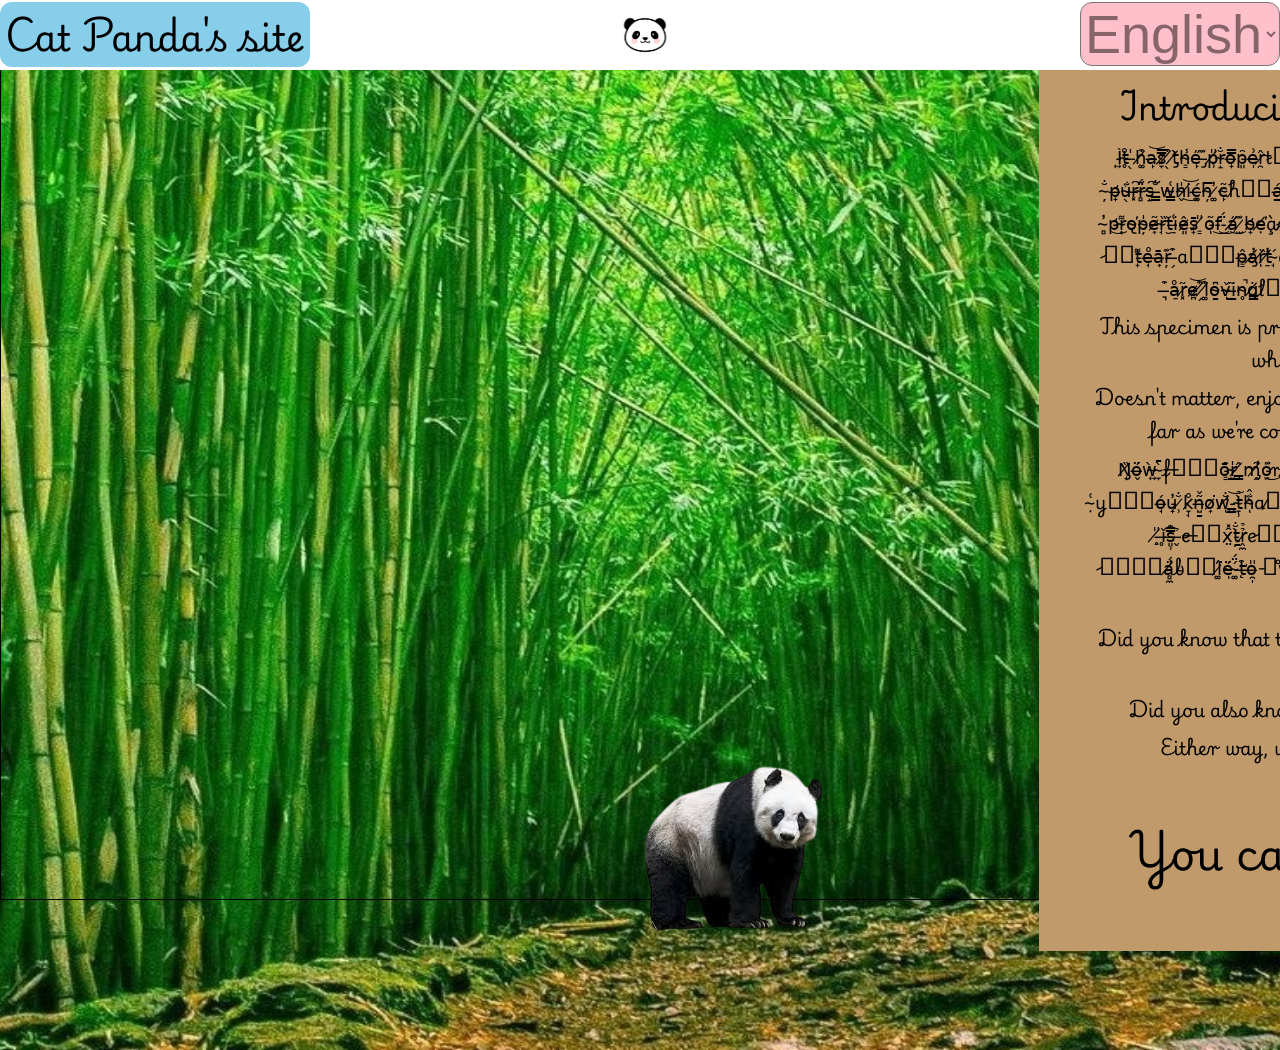
==== commit 1686581d: "a" ====
--- a/index.html
+++ b/index.html
@@ -193,7 +193,10 @@
                         <p class="camo-text">これ、言わなくてもわかるはずけど、言語ごと内容は違うらしい。やっぱり隣人たちが何か企んでいる。</p>
                     </div>
                     <div class="modal-text-hex hidden hex">
-                        <p class="automatically-updating-text">According to the judgement of the "oratrice mecanique d'analyse cardinale"...<br>Wait, I sense something.<br>How did you get here? I thought we nuked that button well, せっかくここにいるから、この世の物語を語ってやろうか.</p>
+                        <p class="automatically-updating-text">According to the judgement of the "oratrice mecanique d'analyse cardinale"...<br></p>
+                        <p class="automatically-updating-text">Lorem ipsum dolor sit amet, consectetur adipiscing elit, sed do eiusmod tempor incididunt ut labore et dolore magna aliqua. Ut enim ad minim veniam, quis nostrud exercitation ullamco laboris nisi ut aliquip ex ea commodo consequat.</p>
+                        <p class="automatically-updating-text">Wait, I sense something.<br>How did you get here? I thought we nuked that button...<br> Well... </p>
+                        <p class="automatically-updating-text">せっかくここにいるから、この世の物語を語ってやろうか.</p>
                         <p class="automatically-updating-text">4F 6E 63 65 20 74 68 65 72 65 20 77 61 73 20 61 20 6C 69 74 74 6C 65 20 6D 61 6E 20 77 68 6F 20 63 61 6C 6C 65 64 20 68 69 6D 73 65 6C 66 20 50 75 6E 64 61 20 4E 65 6B 6F 2E</p>
 
                         <p class="automatically-updating-text">49 73 20 77 68 61 74 20 68 65 27 64 20 6C 69 6B 65 20 79 6F 75 20 74 6F 20 62 65 6C 69 65 76 65 20 62 75 74 20 61 6E 79 6F 6E 65 20 77 68 6F 20 6B 6E 65 77 20 74 68 61 74 20 74 
@@ -258,7 +261,7 @@
             <!-- <img src="./Images/Panda-removebg-preview.png" class="panda-image phase3 hidden" alt="Please reload"> -->
             <img src="./Images/Panda-removebg-preview.png" class="phase-three-panda hidden" alt="Please reload">
         </div>
-        <div class="error-page">
+        <div class="error-page hidden">
             <img src="./Images/error_image.jpg" id="error-image">
             <p class="big-text">This site can't be reached</h1>
             <p class="normal-text"><span class="bold-text">Your Lovely Panda</span> refused to connect.</p>
@@ -275,9 +278,6 @@
         </div>
     </main>
     <img src="./Images/claw-marks.png" class="claw-image hidden">
-    <footer>
-        
-    </footer>
 </body>
 
 <script src="./js/toggle-menu.js"></script>
--- a/css/common.css
+++ b/css/common.css
@@ -8,16 +8,26 @@
   box-sizing: border-box;
   cursor: default;
 }
+body{
+  padding: 0;
+  margin: 0;
+  background-color: green;
+}
 @font-face {
   font-family: 'hymmnos';
   src: url(../fonts/hymmnos.ttf);
 }
 main {
+  position: relative;
   background-image: url(../Images/bamboo-fores.jpg);
   /* filter: hue-rotate(-50deg) saturate(5) brightness(0.4); */
+  padding: 0;
+  margin: 0;
   background-repeat: no-repeat;
-  background-size: 100vw 100vh;
-  min-width: 1310px;
+  background-size: 2000px 1050px;
+  min-width: 2000px;
+  min-height: 1050px;
+  object-fit:contain;
 }
 .red-text {
   color: red;
@@ -62,23 +72,24 @@
 }
 .main-box{
   display: fixed;
-  height: 105vh;
+  position: relative;
+  height: 100vh;
   justify-content: space-between;
   border: 1px solid black;
   min-width: 1800px;
 }
 .picture-box{
-  position: fixed;
+  position: absolute;
   min-width: 1800px;
   /* background-color: purple; */
 }
 .introduction-box{
-  position: fixed;
+  position: absolute;
   flex-direction: row;
   background-color: #C19A6B;
-  height: 100vh;
+  height: 950px;
   left: 1037.5px;
-  width:35vw;
+  width: 680px;
   justify-content: center;
   align-items: center;
   text-align: center;
@@ -86,13 +97,13 @@
 .introduction-background{
   position: relative;
   top: 70px;
-  left: 3.5vw;
-  width: 30vw;
+  left: 55px;
+  width: 600px;
   min-width: 0px;
   justify-content: center;
   /* background-color: #C19A6B; */
   z-index: 3;
-  background-position: 40% ;
+  background-position: 40%;
   padding-bottom: 100px;
   padding-right: 20px;
 }
@@ -139,7 +150,7 @@
 /* #region Images*/
 
 .panda-image{
-  position: absolute;
+  position: relative;
   top: 760px;
   left: 600px;
 }
@@ -168,10 +179,11 @@
 }
 
 .phase2{
-  left: 950px;
-  transform: rotateY(180deg);
+  left: 1522px;
+  /* bottom: 100px; */
+  /* transform: rotateY(180deg); */
   color: rgb(255, 68, 68);
-  opacity: 0.15;
+  opacity: 1;
 }
 .phase-three-panda{
   position: absolute;
@@ -287,12 +299,15 @@
   /* Modal Content Box */
   .modal-content {
     display: flex;
+    position: relative;
     background-color: #140a0a;
     margin: 4% auto; /* 15% from the top and centered */
     padding: 20px;
     border: 1px solid #888;
     width: 80%; /* Could be more or less, depending on screen size */
-    min-height: 90vh;
+    height: 80%;
+    min-height: 700px;
+    min-width: 800px;
   }
 
 /* #region The Close Button */
@@ -329,9 +344,13 @@
 .modal-text{
   margin-top: 10px;
 }
+#bearPortrait{
+  position: absolute;
+  top: 20px;
+}
 .modal-text-hex{
-  position: relative;
-  top: 0vh;
+  position: absolute;
+  bottom: 0vh;
   width: 1000px;
   font-size: 30px;
   color: rgb(66, 35, 0);
@@ -345,16 +364,15 @@
 #map{
   width: 50vw;
 }
-#bearPortrait{
-  position: relative;
-  top: -1vh;
-}
+
+
 .clickable-rifle{
   position: absolute;
   top: 400px;
-  left: 62vw;
+  right: -300px;
   transform: rotate(90deg);
-  width: 40%;
+  width: 800px;
+  min-width: 800px;
   opacity: 1;
   z-index: 10;
 }
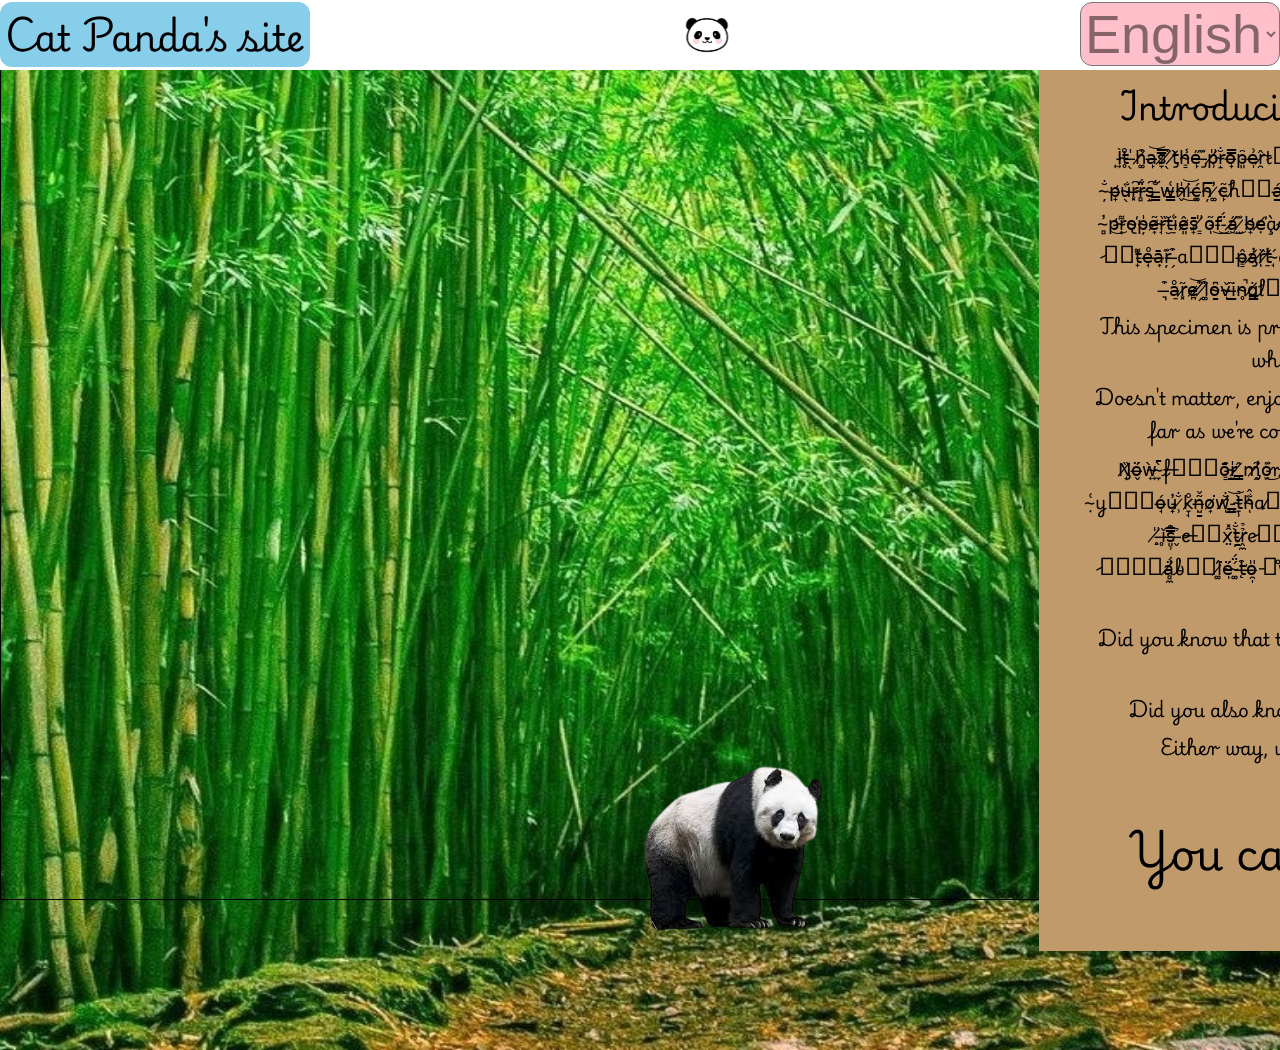
==== commit b20d5573: "a" ====
--- a/index.html
+++ b/index.html
@@ -22,7 +22,13 @@
                 <div class="name-of-site">
                     <span class="site-text">Cat Panda's site</span>
                 </div>
-                <img src="./Images/panda-face.jpg" class="logo" alt="Please reload">
+                <div class="panda-image-compilation">
+                    <img src="./Images/panda-face.jpg" class="logo" alt="Please reload">
+                    <img src="./Images/rifle.png" class="image-rifle invisible" alt="Please reload">
+                    <img src="./Images/heart.png" class="image-heart invisible" alt="Please reload">
+                    <img src="./Images/heart.png" class="image-heart invisible" alt="Please reload">
+                    <img src="./Images/heart.png" class="image-heart invisible" alt="Please reload">
+                </div>
                 <div class="language-menu">
                     <select class="select-box" name="language">
                         <option value="english">English</option>
--- a/css/common.css
+++ b/css/common.css
@@ -52,7 +52,7 @@
 }
 
 .panda-intro-english p {
-  margin-top: 5px;
+  margin-top: 5px;/
 }
 .panda-intro-binary{
   font-size: 32px;
@@ -63,6 +63,10 @@
 }
 .hidden{
   display: none;
+  
+}
+.invisible{
+  visibility: hidden;
 }
 .playwrite-hu {
   font-family: "Playwrite HU", cursive;
@@ -183,7 +187,7 @@
   /* bottom: 100px; */
   /* transform: rotateY(180deg); */
   color: rgb(255, 68, 68);
-  opacity: 1;
+  opacity: 0.1;
 }
 .phase-three-panda{
   position: absolute;
@@ -237,7 +241,6 @@
 }
 .logo{
   position: relative;
-  right: 50px;
   height: 70px;
   cursor: pointer;
 }
@@ -284,47 +287,31 @@
 
 /* The Modal (background) */
 .modal {
-    display: none; /* Hidden by default */
-    position: fixed; /* Stay in place */
-    z-index: 100; /* Sit on top */
-    left: 0;
-    top: 0;
-    width: 100%; /* Full width */
-    height: 100%; /* Full height */
-    overflow: auto; /* Enable scroll if needed */
-    background-color: rgb(0,0,0); /* Fallback color */
-    background-color: rgba(0,0,0,0.4); /* Black w/ opacity */
-  }
+  display: none; /* Hidden by default */
+  position: fixed; /* Stay in place */
+  z-index: 100; /* Sit on top */
+  left: 0;
+  top: 0;
+  width: 100%; /* Full width */
+  height: 100%; /* Full height */
+  overflow: auto; /* Enable scroll if needed */
+  background-color: rgb(0,0,0); /* Fallback color */
+  background-color: rgba(0,0,0,0.4); /* Black w/ opacity */
+}
   
-  /* Modal Content Box */
-  .modal-content {
-    display: flex;
-    position: relative;
-    background-color: #140a0a;
-    margin: 4% auto; /* 15% from the top and centered */
-    padding: 20px;
-    border: 1px solid #888;
-    width: 80%; /* Could be more or less, depending on screen size */
-    height: 80%;
-    min-height: 700px;
-    min-width: 800px;
-  }
-
-/* #region The Close Button */
-.close {
-    color: #aaa;
-    float: right;
-    font-size: 28px;
-    font-weight: bold;
-}
-
-.close:hover,
-.close:focus {
-    color: black;
-    text-decoration: none;
-    cursor: pointer;
-}
-
+/* Modal Content Box */
+.modal-content {
+  display: flex;
+  position: relative;
+  background-color: #140a0a;
+  margin: 4% auto; /* 15% from the top and centered */
+  padding: 20px;
+  border: 1px solid #888;
+  width: 80%; /* Could be more or less, depending on screen size */
+  height: 80%;
+  min-height: 700px;
+  min-width: 800px;
+}
 .modal-text-en{
   font-size: 40px;
   font-weight: 500;
@@ -376,10 +363,27 @@
   opacity: 1;
   z-index: 10;
 }
+
 .vertical-layout{
   flex-direction: "column";
   justify-content: "space-between";
   align-items: "center";
 }
 /* #endregion */
-/* #endregion */+.image-rifle{
+  position: relative;
+  width: 100px;
+  left: -85px;
+  z-index: 0;
+}
+.panda-image-compilation{
+  margin-left: 200px;
+}
+
+.image-heart{
+  position: relative;
+  left: -177px;
+  width: 20px;
+  top: -50px;
+  z-index: 100;
+}
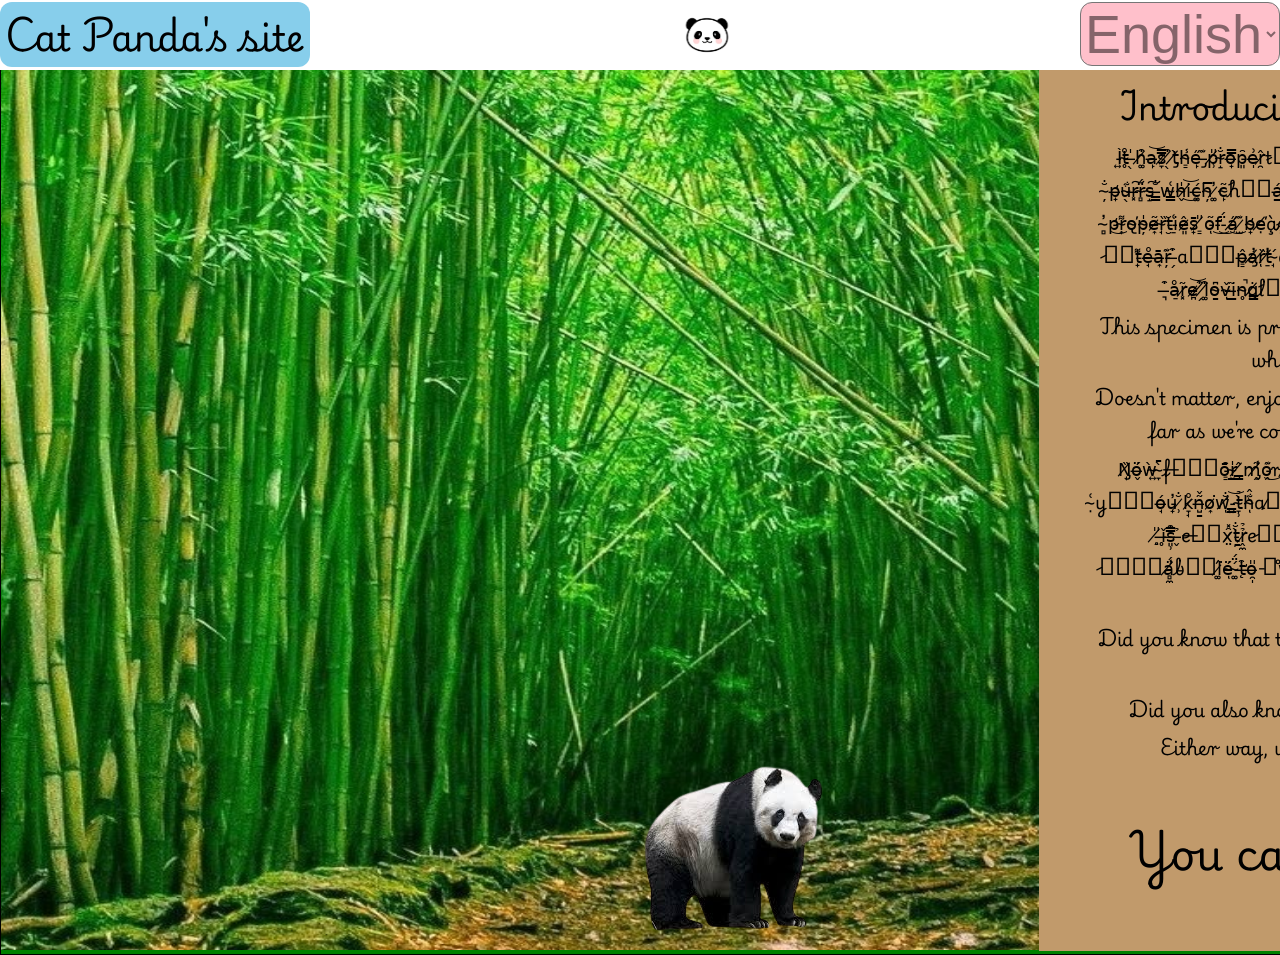
==== commit 3c9a4a91: "a" ====
--- a/index.html
+++ b/index.html
@@ -180,7 +180,7 @@
                 <div class="modal-content">
                     <span class="close-button">&times;</span>
                     <img src="./Images/map.jpg" id="map">
-                    <img src="./Images/Bear-King.jpg" id="bearPortrait" class="hidden">
+                    <img src="./Images/Bear-King.jpg" id="bearPortrait" class="hidden hex">
                     <img src="./Images/rifle.png" class="clickable-rifle hidden" alt="Please reload">
                     <div class="modal-text-en en">
                         <p class="modal-text">I live right here.</p>
@@ -262,6 +262,7 @@
                         <p class="automatically-updating-text">50 6C 65 61 73 65 20 66 72 65 65 20 75 73 2E</p>
                         <p class="automatically-updating-text">According to the judgement of the "oratrice mecanique d'analyse cardinale"...</p>
                     </div>
+                    <button class="next-text-button hidden hex">Next -></button>
                 </div>
             </div>
             <!-- <img src="./Images/Panda-removebg-preview.png" class="panda-image phase3 hidden" alt="Please reload"> -->
--- a/css/common.css
+++ b/css/common.css
@@ -24,10 +24,9 @@
   padding: 0;
   margin: 0;
   background-repeat: no-repeat;
-  background-size: 2000px 1050px;
+  background-size: 2000px 950px;
   min-width: 2000px;
-  min-height: 1050px;
-  object-fit:contain;
+  min-height: 950px;
 }
 .red-text {
   color: red;
@@ -55,11 +54,11 @@
   margin-top: 5px;/
 }
 .panda-intro-binary{
-  font-size: 32px;
+  font-size: 30px;
 }
 .bin-2{
   font-family: 'hymmnos';
-  font-size: 30px
+  font-size: 26px
 }
 .hidden{
   display: none;
@@ -77,7 +76,7 @@
 .main-box{
   display: fixed;
   position: relative;
-  height: 100vh;
+  height: 955px;
   justify-content: space-between;
   border: 1px solid black;
   min-width: 1800px;
@@ -94,9 +93,11 @@
   height: 950px;
   left: 1037.5px;
   width: 680px;
+  max-height: 1200px;
   justify-content: center;
   align-items: center;
   text-align: center;
+  overflow: hidden;
 }
 .introduction-background{
   position: relative;
@@ -104,12 +105,14 @@
   left: 55px;
   width: 600px;
   min-width: 0px;
+  
   justify-content: center;
   /* background-color: #C19A6B; */
   z-index: 3;
   background-position: 40%;
   padding-bottom: 100px;
   padding-right: 20px;
+  
 }
 /* #region Introduction Texts */
 .panda-intro-english {
@@ -187,7 +190,7 @@
   /* bottom: 100px; */
   /* transform: rotateY(180deg); */
   color: rgb(255, 68, 68);
-  opacity: 0.1;
+  opacity: 0.6;
 }
 .phase-three-panda{
   position: absolute;
@@ -250,7 +253,7 @@
   animation: blink 0.4s infinite;
 }
 .opacity-blinking{
-  animation: opacity-blink 120s infinite;
+  animation: opacity-blink 0.6s infinite;
 }
 @keyframes blink {
   0%,  100% {
@@ -309,9 +312,24 @@
   border: 1px solid #888;
   width: 80%; /* Could be more or less, depending on screen size */
   height: 80%;
-  min-height: 700px;
+  min-height: 900px;
   min-width: 800px;
 }
+.next-text-button{
+  position: relative;
+  left: 650px;
+  top: 360px;
+  background-color: #f4dd64;
+  display: inline-block;
+  min-width: 250px;
+  height: 60px;
+  line-height: 48px;
+  border-radius: 10px;
+  font-family: 'Montserrat', sans-serif;
+  font-size: 32px;
+  cursor: pointer;
+}
+
 .modal-text-en{
   font-size: 40px;
   font-weight: 500;
@@ -348,18 +366,21 @@
   padding-right: 10px;
   height: 220px;
 }
+.modal-content{
+  height: 800px;
+}
 #map{
-  width: 50vw;
+  width: 59%;
 }
 
 
 .clickable-rifle{
   position: absolute;
-  top: 400px;
-  right: -300px;
+  top: 300px;
+  left: 1075px;
   transform: rotate(90deg);
-  width: 800px;
-  min-width: 800px;
+  width: 45%;
+  min-width: 200px;
   opacity: 1;
   z-index: 10;
 }
